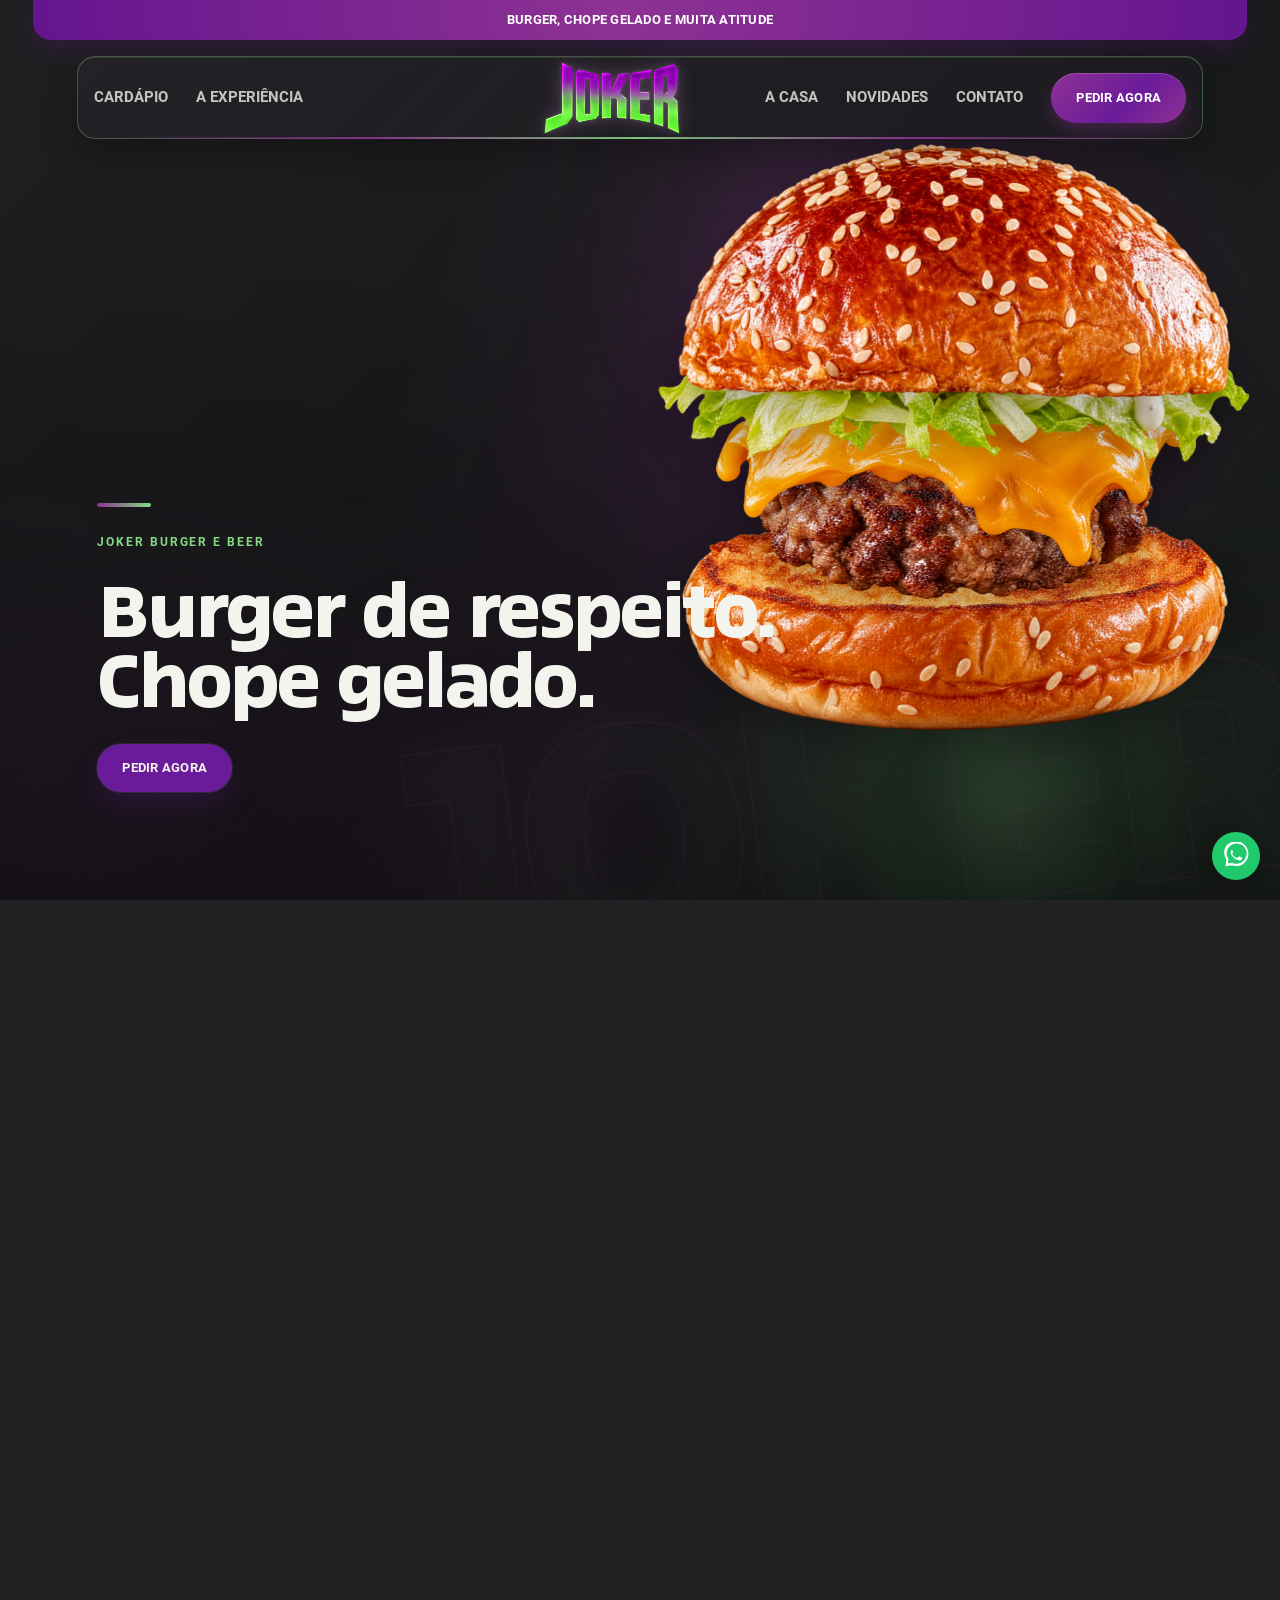
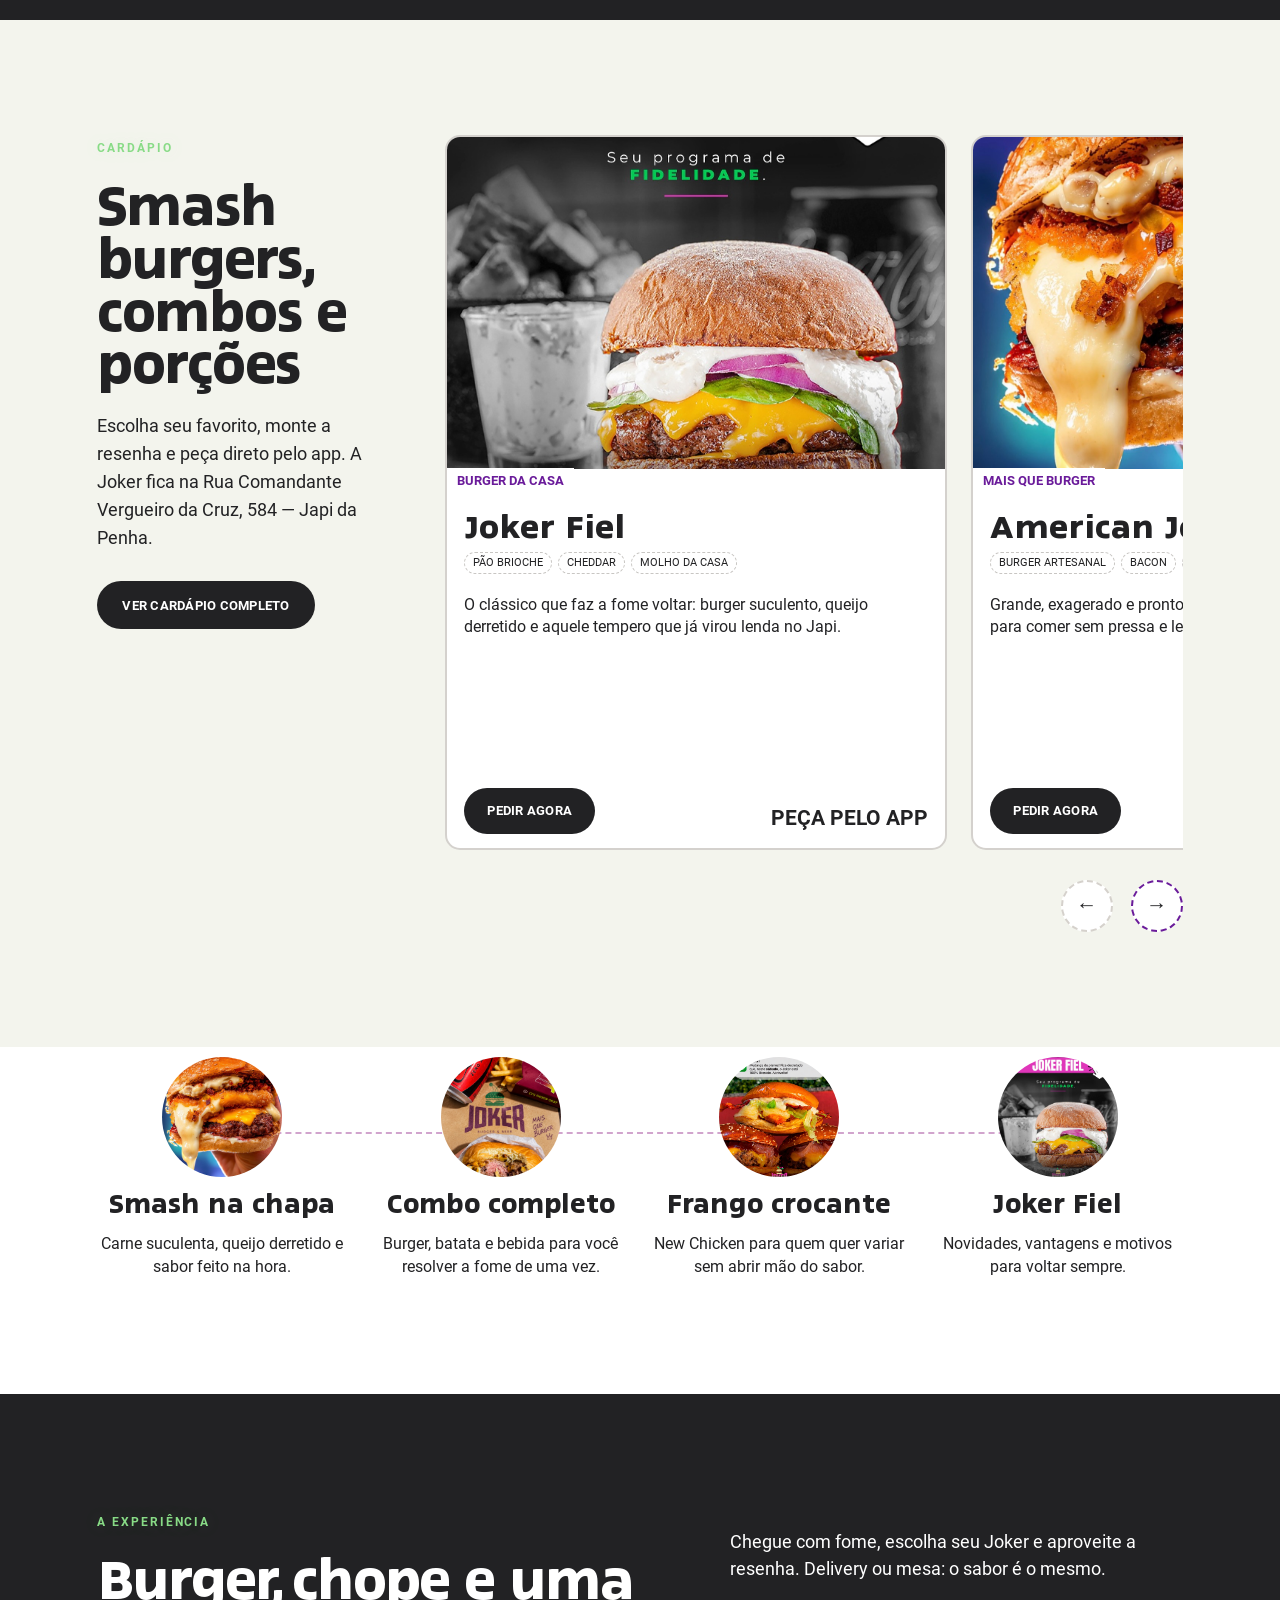
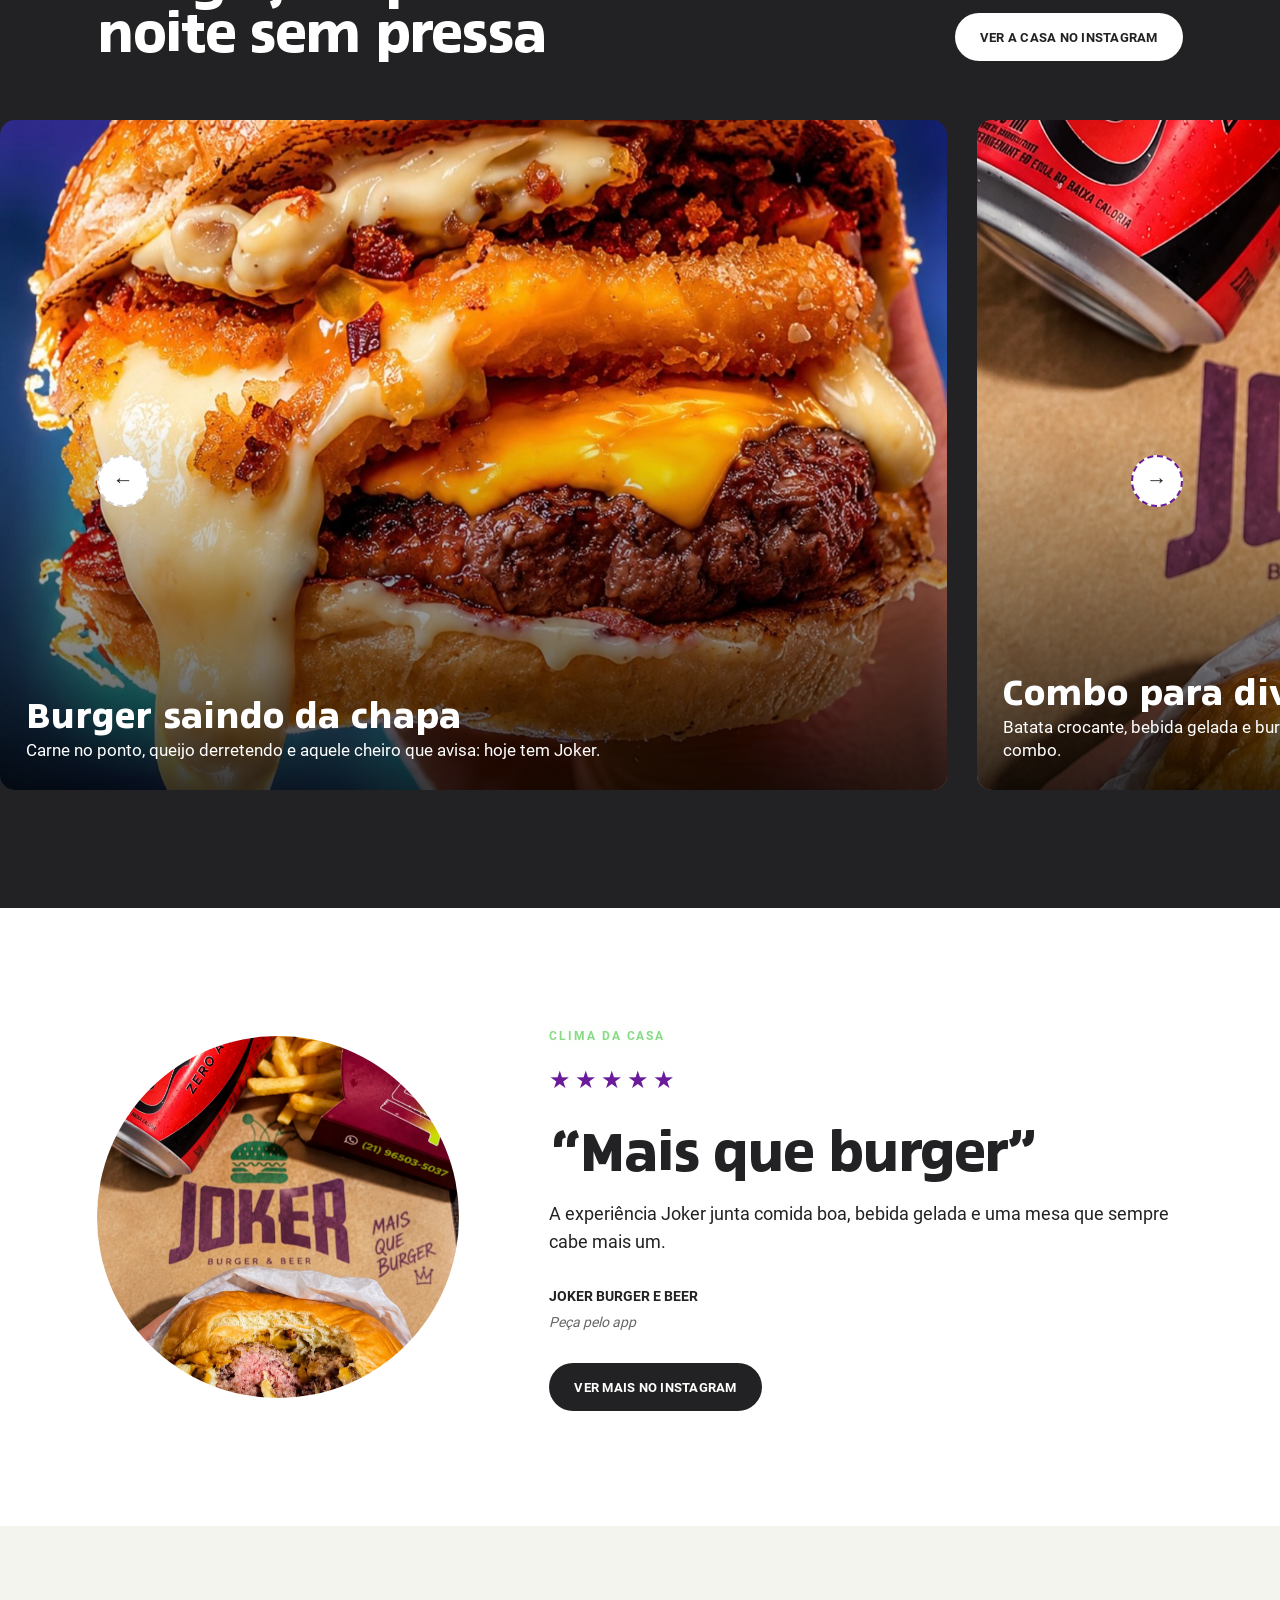
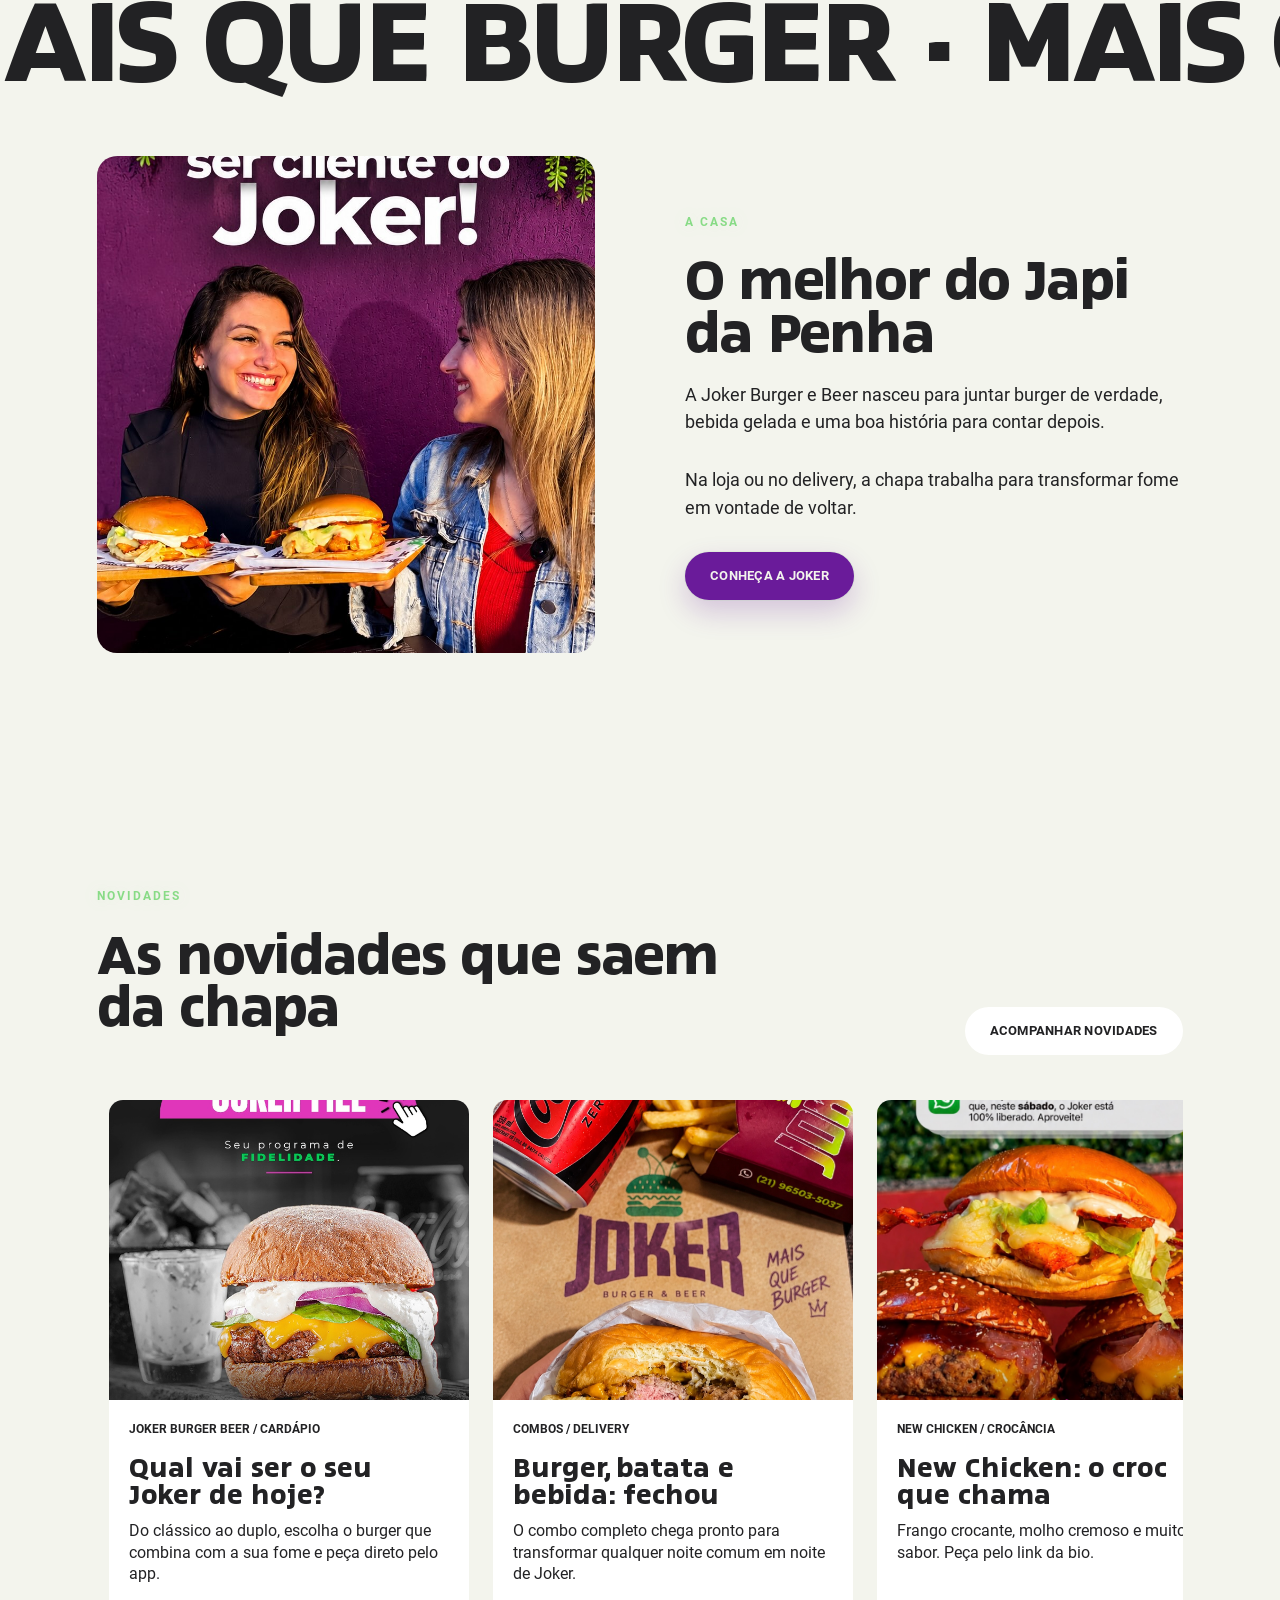
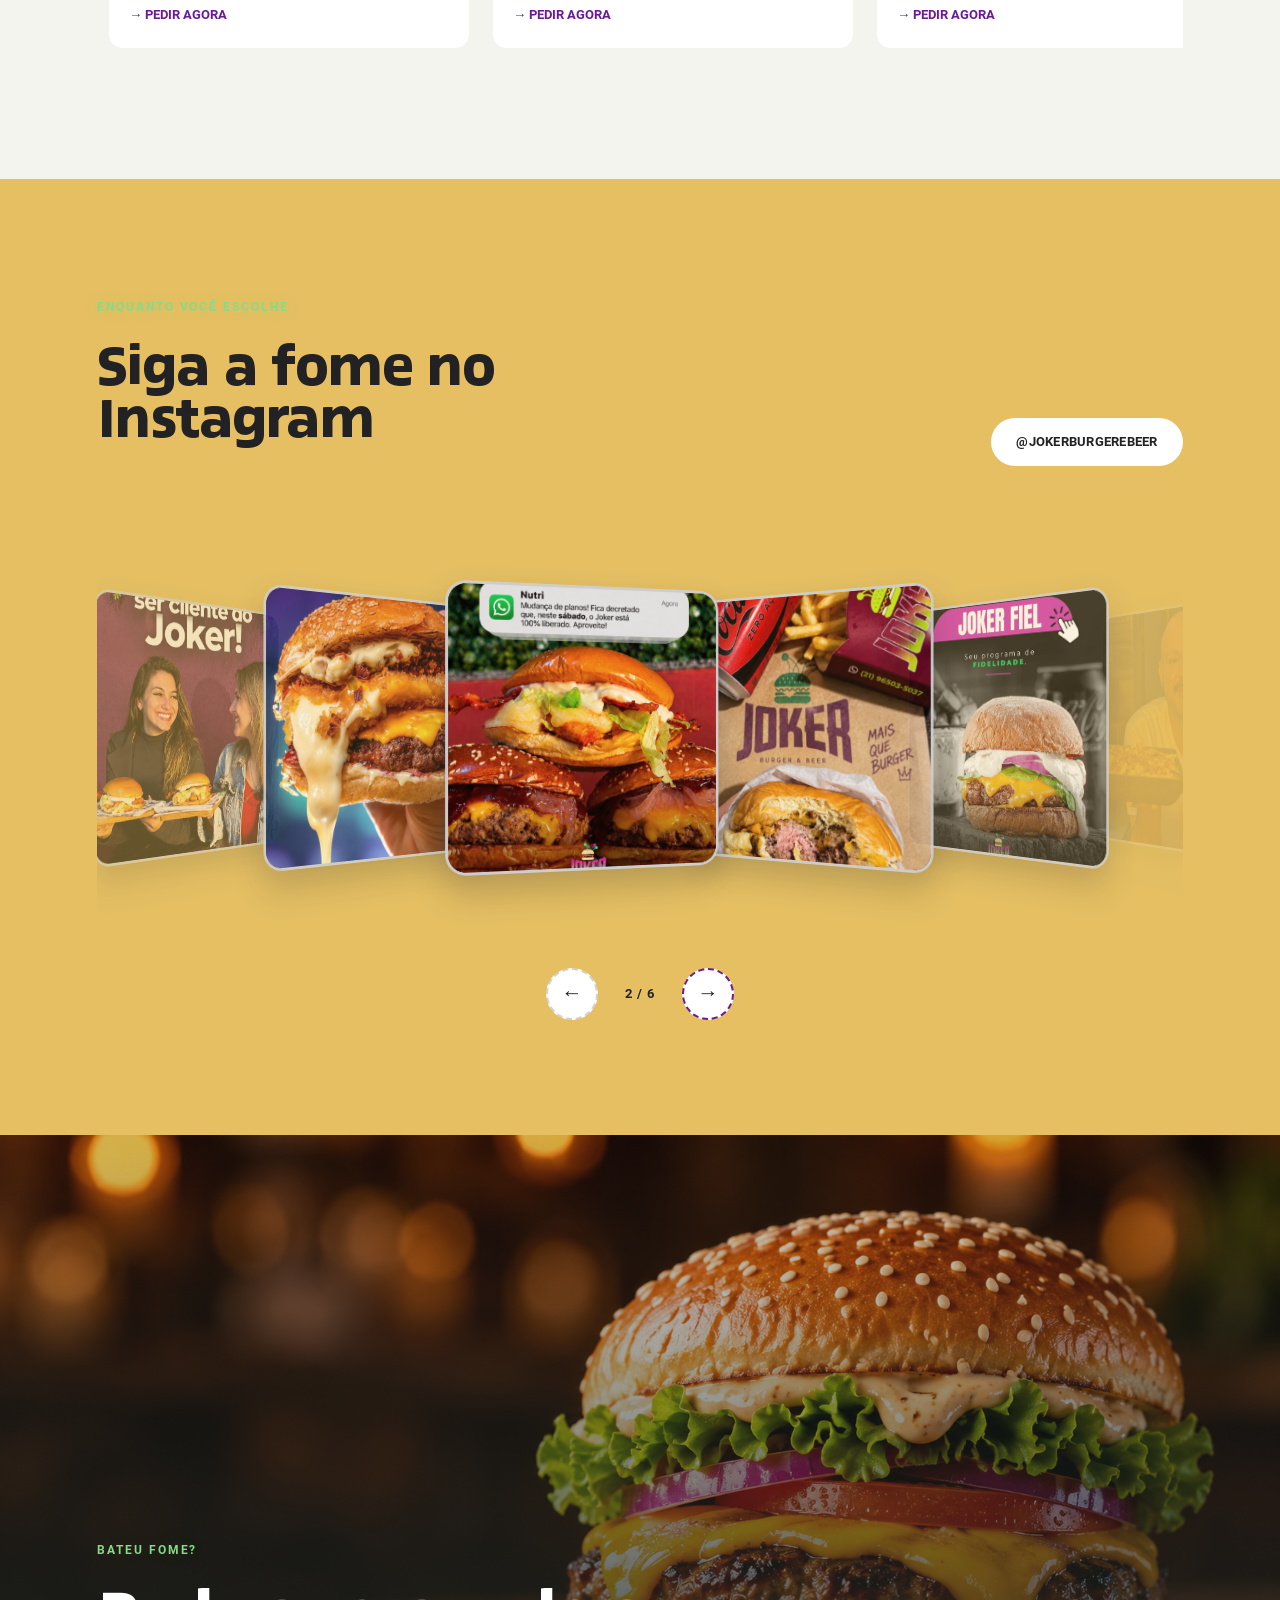
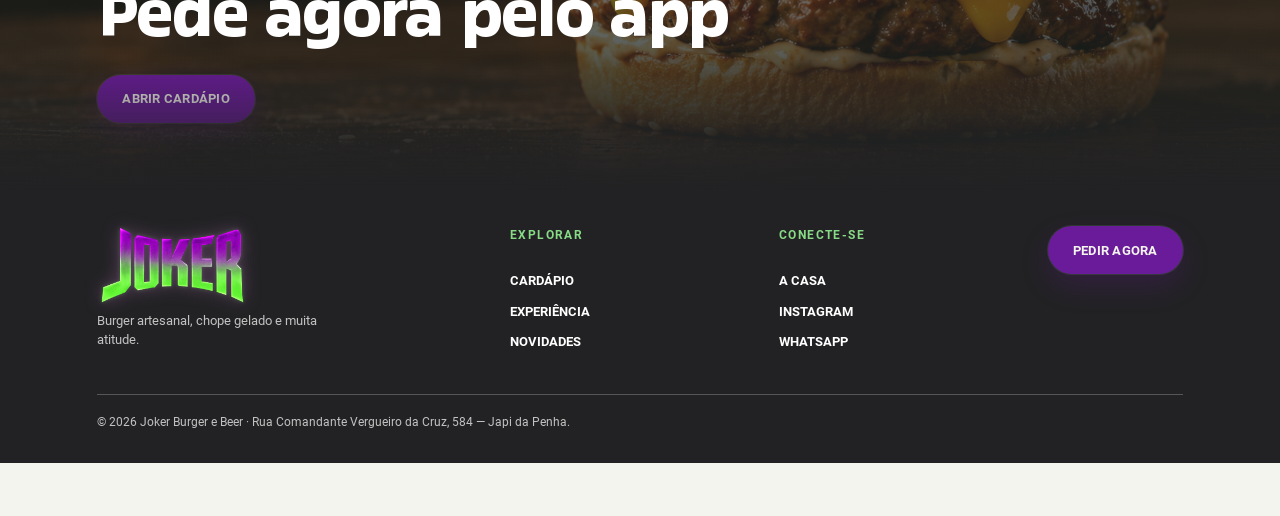
==== index.html @ b71a70e5 "create secure Joker Burger system" ====
<!doctype html>
<html lang="pt-BR">
  <head>
    <meta charset="UTF-8" />
    <meta name="viewport" content="width=device-width, initial-scale=1" />
    <meta name="description" content="Joker Burger e Beer — burgers, combos e chope no Japi da Penha." />
    <title>Joker Burger e Beer — Smash burgers, chope gelado e muita atitude</title>
    <link rel="icon" href="public/assets/f3f1f7150743c9c9.png" />
    <link rel="stylesheet" href="styles.css?hero=layers-v35" />
  </head>
  <body>
    <header class="site-header" id="site-header">
      <div class="promo">BURGER, CHOPE GELADO E MUITA ATITUDE</div>
      <nav class="nav-shell" aria-label="Primary navigation">
        <div class="nav-group nav-left">
          <a href="cardapio.html">Cardápio</a>
          <a href="#experiences">A experiência</a>
        </div>
        <a class="brand" href="#top" aria-label="Joker Burger e Beer início">
          <span class="brand-wordmark"><img src="public/assets/joker/joker-logo-crop.png" alt="Joker Burger e Beer" /></span>
        </a>
        <div class="nav-group nav-right">
          <a href="#about">A casa</a>
          <a href="#journal">Novidades</a>
          <a href="#contact">Contato</a>
          <a class="nav-book" href="checkout.html">Pedir agora</a>
        </div>
        <button class="menu-toggle" type="button" aria-expanded="false" aria-controls="mobile-menu" aria-label="Open menu">
          <span></span><span></span>
        </button>
      </nav>
      <div class="mobile-menu" id="mobile-menu" hidden>
        <a href="cardapio.html">Cardápio</a>
        <a href="#experiences">A experiência</a>
        <a href="#about">A casa</a>
        <a href="#journal">Novidades</a>
        <a href="#contact">Contato</a>
        <a class="nav-book" href="checkout.html">Pedir agora</a>
      </div>
    </header>

    <main id="top">
      <section class="hero" aria-labelledby="hero-title">
        <div class="hero-stage">
          <div class="hero-shade"></div>
          <span class="hero-orb hero-orb-purple" aria-hidden="true"></span>
          <span class="hero-orb hero-orb-green" aria-hidden="true"></span>
          <div class="hero-burger" aria-hidden="true">
            <div class="hero-burger-visual">
              <img class="hero-burger-piece hero-burger-top" src="public/assets/joker/layers/burger-top-bun.png" alt="" fetchpriority="high" />
              <img class="hero-burger-piece hero-burger-salad" src="public/assets/joker/layers/burger-salad.png" alt="" fetchpriority="high" />
              <img class="hero-burger-piece hero-burger-cheese" src="public/assets/joker/layers/burger-cheese.png" alt="" fetchpriority="high" />
              <img class="hero-burger-piece hero-burger-patty" src="public/assets/joker/layers/burger-patty.png" alt="" fetchpriority="high" />
              <img class="hero-burger-piece hero-burger-bottom" src="public/assets/joker/layers/burger-bottom-bun.png" alt="" fetchpriority="high" />
            </div>
          </div>
          <div class="container hero-content">
            <strong class="eyebrow">Joker Burger e Beer</strong>
            <h1 id="hero-title">Burger de respeito.<br />Chope gelado.</h1>
            <a class="button button-orange" href="cardapio.html#cardapio">Pedir agora</a>
          </div>
        </div>
      </section>

      <section class="section vehicles" id="vehicles" aria-labelledby="vehicles-title">
        <div class="container split-heading">
          <div>
            <strong class="eyebrow">Cardápio</strong>
            <h2 id="vehicles-title">Smash burgers, combos e porções</h2>
            <p>Escolha seu favorito, monte a resenha e peça direto pelo app. A Joker fica na Rua Comandante Vergueiro da Cruz, 584 — Japi da Penha.</p>
            <a class="button button-dark" href="cardapio.html">Ver cardápio completo</a>
          </div>
          <div class="rail-wrap">
            <div class="rail vehicle-rail" data-rail="vehicles" tabindex="0" aria-label="Vehicle cards"></div>
            <div class="rail-controls">
              <button class="circle-button" data-prev="vehicles" type="button" aria-label="Previous vehicle">←</button>
              <button class="circle-button circle-orange" data-next="vehicles" type="button" aria-label="Next vehicle">→</button>
            </div>
          </div>
        </div>
      </section>

      <section class="benefits" aria-label="Rental benefits">
        <div class="container benefit-grid">
          <article class="benefit">
            <img src="public/assets/joker/joker-close.jpg" alt="Burger com queijo" />
            <h3>Smash na chapa</h3>
            <p>Carne suculenta, queijo derretido e sabor feito na hora.</p>
          </article>
          <article class="benefit">
            <img src="public/assets/joker/joker-combo.jpg" alt="Combo com batata e bebida" />
            <h3>Combo completo</h3>
            <p>Burger, batata e bebida para você resolver a fome de uma vez.</p>
          </article>
          <article class="benefit">
            <img src="public/assets/joker/joker-chicken.jpg" alt="Burger de frango crocante" />
            <h3>Frango crocante</h3>
            <p>New Chicken para quem quer variar sem abrir mão do sabor.</p>
          </article>
          <article class="benefit">
            <img src="public/assets/joker/joker-fiel.jpg" alt="Burger Joker Fiel" />
            <h3>Joker Fiel</h3>
            <p>Novidades, vantagens e motivos para voltar sempre.</p>
          </article>
        </div>
      </section>

      <section class="section experiences" id="experiences" aria-labelledby="experiences-title">
        <div class="container experience-head">
          <div>
            <strong class="eyebrow">A experiência</strong>
            <h2 id="experiences-title">Burger, chope e uma noite sem pressa</h2>
          </div>
          <div class="experience-copy">
            <p>Chegue com fome, escolha seu Joker e aproveite a resenha. Delivery ou mesa: o sabor é o mesmo.</p>
            <a class="button button-light" href="https://www.instagram.com/jokerburgerebeer/" target="_blank" rel="noreferrer">Ver a casa no Instagram</a>
          </div>
        </div>
        <div class="experience-rail-wrap">
          <div class="rail experience-rail" data-rail="experiences" tabindex="0" aria-label="Experience cards"></div>
          <button class="circle-button experience-prev" data-prev="experiences" type="button" aria-label="Previous experience">←</button>
          <button class="circle-button circle-orange experience-next" data-next="experiences" type="button" aria-label="Next experience">→</button>
        </div>
      </section>

      <section class="section testimonials" aria-labelledby="reviews-title">
        <div class="container testimonial-layout">
          <div class="testimonial-image-wrap"><img class="review-fold-target" id="review-image" src="public/assets/joker/joker-date.jpg" alt="Burger e batata na mesa da Joker" /></div>
          <div class="testimonial-content">
            <strong class="eyebrow">Clima da casa</strong>
            <div class="stars" aria-label="5 out of 5 stars">★★★★★</div>
            <h2 class="review-fold-title" id="reviews-title" aria-label="Burger caprichado e resenha garantida">“Burger caprichado e resenha garantida”</h2>
            <p class="review-fold-target" id="review-copy">Uma casa para chegar com fome, escolher sem pressa e sair já pensando no próximo pedido.</p>
            <p class="review-author review-fold-target" id="review-author">Joker Burger e Beer <span>Rua Comandante Vergueiro da Cruz, 584</span></p>
            <a class="button button-dark" href="https://www.instagram.com/jokerburgerebeer/" target="_blank" rel="noreferrer">Ver mais no Instagram</a>
          </div>
        </div>
      </section>

      <section class="section about" id="about" aria-labelledby="about-title">
        <div class="about-marquee" aria-hidden="true">Mais que burger · Mais que burger · Mais que burger ·</div>
        <div class="container about-grid">
          <div class="about-photo"><img src="public/assets/joker/joker-galera.jpg" alt="Galera com burgers na Joker" /></div>
          <div class="about-copy">
            <strong class="eyebrow">A casa</strong>
            <h2 id="about-title">O melhor do Japi da Penha</h2>
            <p>A Joker Burger e Beer nasceu para juntar burger de verdade, bebida gelada e uma boa história para contar depois.</p>
            <p>Na loja ou no delivery, a chapa trabalha para transformar fome em vontade de voltar.</p>
            <a class="button button-orange" href="https://www.instagram.com/jokerburgerebeer/" target="_blank" rel="noreferrer">Conheça a Joker</a>
          </div>
        </div>
      </section>

      <section class="section journal" id="journal" aria-labelledby="journal-title">
        <div class="container journal-head">
          <div><strong class="eyebrow">Novidades</strong><h2 id="journal-title">As novidades que saem da chapa</h2></div>
          <a class="button button-light" href="https://www.instagram.com/jokerburgerebeer/" target="_blank" rel="noreferrer">Acompanhar novidades</a>
        </div>
        <div class="container rail journal-rail" data-rail="journal" tabindex="0" aria-label="Journal cards"></div>
      </section>

      <section class="section instagram" aria-labelledby="instagram-title">
        <div class="container instagram-head">
          <div><strong class="eyebrow">Enquanto você escolhe</strong><h2 id="instagram-title">Siga a fome no Instagram</h2></div>
          <a class="button button-light" href="https://www.instagram.com/jokerburgerebeer/" target="_blank" rel="noreferrer">@jokerburgerebeer</a>
        </div>
        <div class="container instagram-coverflow" data-instagram-coverflow>
          <div class="coverflow-frame" data-coverflow-frame tabindex="0" role="region" aria-roledescription="carousel" aria-label="Fotos da Joker no Instagram">
            <div class="coverflow-track">
              <a class="coverflow-card" data-coverflow-card href="https://www.instagram.com/jokerburgerebeer/" target="_blank" rel="noreferrer" aria-label="Foto 1 de 6: Burger Joker com queijo"><img src="public/assets/joker/joker-close.jpg" alt="Burger Joker com queijo" draggable="false" /></a>
              <a class="coverflow-card" data-coverflow-card href="https://www.instagram.com/jokerburgerebeer/" target="_blank" rel="noreferrer" aria-label="Foto 2 de 6: New Chicken Joker"><img src="public/assets/joker/joker-chicken.jpg" alt="New Chicken Joker" draggable="false" /></a>
              <a class="coverflow-card" data-coverflow-card href="https://www.instagram.com/jokerburgerebeer/" target="_blank" rel="noreferrer" aria-label="Foto 3 de 6: Combo Joker com batata e bebida"><img src="public/assets/joker/joker-combo.jpg" alt="Combo Joker com batata e bebida" draggable="false" /></a>
              <a class="coverflow-card" data-coverflow-card href="https://www.instagram.com/jokerburgerebeer/" target="_blank" rel="noreferrer" aria-label="Foto 4 de 6: Joker Fiel"><img src="public/assets/joker/joker-fiel.jpg" alt="Joker Fiel" draggable="false" /></a>
              <a class="coverflow-card" data-coverflow-card href="https://www.instagram.com/jokerburgerebeer/" target="_blank" rel="noreferrer" aria-label="Foto 5 de 6: Burger e batata na mesa"><img src="public/assets/joker/joker-date.jpg" alt="Burger e batata na mesa" draggable="false" /></a>
              <a class="coverflow-card" data-coverflow-card href="https://www.instagram.com/jokerburgerebeer/" target="_blank" rel="noreferrer" aria-label="Foto 6 de 6: Galera na Joker"><img src="public/assets/joker/joker-galera.jpg" alt="Galera na Joker" draggable="false" /></a>
            </div>
          </div>
          <div class="coverflow-controls" aria-label="Controles das fotos do Instagram">
            <button class="circle-button" data-coverflow-prev type="button" aria-label="Foto anterior">←</button>
            <span class="coverflow-status" data-coverflow-status aria-live="polite">1 / 6</span>
            <button class="circle-button circle-orange" data-coverflow-next type="button" aria-label="Próxima foto">→</button>
          </div>
        </div>
      </section>
    </main>

    <footer class="site-footer" id="contact">
      <div class="footer-hero">
        <div class="container footer-hero-content">
          <strong class="eyebrow">Bateu fome?</strong>
          <h2>Pede agora pelo app</h2>
          <a class="button button-orange" href="cardapio.html">Abrir cardápio</a>
        </div>
      </div>
      <div class="footer-bottom">
        <div class="container footer-links">
          <div class="footer-identity" data-footer-reveal>
            <a class="footer-brand" href="#top"><span class="brand-wordmark"><img src="public/assets/joker/joker-logo-crop.png" alt="Joker Burger e Beer" /></span></a>
            <p>Burger artesanal, chope gelado e muita atitude.</p>
          </div>
          <div class="footer-column" data-footer-reveal><h3>Explorar</h3><a href="cardapio.html">Cardápio</a><a href="#experiences">Experiência</a><a href="#journal">Novidades</a></div>
          <div class="footer-column" data-footer-reveal><h3>Conecte-se</h3><a href="#about">A casa</a><a href="https://www.instagram.com/jokerburgerebeer/" target="_blank" rel="noreferrer">Instagram</a><a href="https://api.whatsapp.com/send?phone=555521965035071" target="_blank" rel="noreferrer">WhatsApp</a></div>
          <a class="button button-orange footer-action" data-footer-reveal href="checkout.html">Pedir agora</a>
        </div>
        <div class="container copyright" data-footer-reveal>© 2026 Joker Burger e Beer · Rua Comandante Vergueiro da Cruz, 584 — Japi da Penha.</div>
      </div>
    </footer>

    <a class="whatsapp" href="https://api.whatsapp.com/send?phone=555521965035071" target="_blank" rel="noreferrer" aria-label="Falar com a Joker no WhatsApp">
      <svg viewBox="0 0 24 24" aria-hidden="true"><path fill="currentColor" d="M3.5 3.5A10.5 10.5 0 0 1 20.3 16.8a10.4 10.4 0 0 1-11.5 3.1L3 20.7l.8-5.7A10.5 10.5 0 0 1 3.5 3.5Zm2.1 1.2a8.8 8.8 0 0 0-.2 9.6l.2.3-.5 3.6 3.7-.5.3.2a8.8 8.8 0 0 0 9.5-1.8 8.8 8.8 0 0 0 0-12.5 8.8 8.8 0 0 0-13 1.1Zm2.5 1.6c.2 0 .4 0 .6.4l.8 1.8c.1.3.1.5-.1.7l-.6.7c-.2.2-.1.4 0 .6.3.6 1 1.6 2 2.2 1.1.6 1.7.8 2 .9.3.1.4.1.6-.1l.8-.9c.2-.2.4-.2.7-.1l1.8.8c.3.1.5.3.5.5 0 .3-.1 1.1-.4 1.4-.3.4-1 .6-1.5.6-.4 0-1 0-1.8-.3-.7-.2-1.7-.6-2.9-1.5-1-.8-1.8-1.8-2.4-2.7-.6-.9-.8-1.7-.8-2.3 0-.6.2-1.3.6-1.7.2-.3.5-.4.7-.4Z"/></svg>
    </a>
    <script src="app.js?hero=layers-v7"></script>
  </body>
</html>
---- styles.css ----
@font-face{font-family:Roboto;src:url('public/assets/fe6aebb1cc356107.woff2') format('woff2');font-weight:400;font-style:normal;font-display:swap}
@font-face{font-family:Roboto;src:url('public/assets/885893ed54addaa7.woff2') format('woff2');font-weight:700;font-style:normal;font-display:swap}
@font-face{font-family:Stdsaic;src:url('public/assets/043c936c50aa1c6a.woff2') format('woff2');font-weight:800;font-style:normal;font-display:swap}
:root{--ink:#222224;--orange:#6A1B9A;--green:#222224;--cream:#F3F4ED;--gold:#E5BF62;--blue:#222224;--white:#F3F4ED;--line:#d9d9d2;--joker-purple:#8E3294;--joker-neon:#88DB86;--burger-green:#00C853;--offwhite:#F3F4ED;--max:1760px}
*{box-sizing:border-box}
html{scroll-behavior:smooth}
body{margin:0;background:var(--white);color:var(--ink);font-family:Roboto,Arial,sans-serif;font-size:16px;line-height:1.5;overflow-x:hidden}
body.menu-open{overflow:hidden}
a{color:inherit;text-decoration:none}
button,input{font:inherit}
button,a{cursor:pointer}
button:focus-visible,a:focus-visible,input:focus-visible{outline:3px solid var(--orange);outline-offset:4px}
img{display:block;max-width:100%}
.container{width:min(var(--max),calc(100% - 15.2vw));margin:0 auto}
.site-header{position:fixed;z-index:20;inset:0 0 auto;height:142px;pointer-events:none;transition:height .3s ease}
.site-header>*{pointer-events:auto}
.promo{width:calc(100% - 5.2vw);height:40px;margin:0 auto;background:var(--orange);border-radius:0 0 18px 18px;color:#fff;display:grid;place-items:center;font-size:13px;font-weight:700;letter-spacing:.02em}
.nav-shell{width:min(var(--max),calc(100% - 12vw));height:83px;margin:16px auto 0;border-radius:18px;background:rgba(255,255,255,.93);display:grid;grid-template-columns:1fr 140px 1fr;align-items:center;padding:0 16px;box-shadow:0 5px 28px rgba(0,0,0,.08);transition:all .3s ease}
.scrolled .promo{display:none}
.scrolled .nav-shell{width:100%;margin:0;border-radius:0;height:83px;background:rgba(255,255,255,.96)}
.nav-group{display:flex;align-items:center;gap:28px;font-size:15px;font-weight:700;text-transform:uppercase}
.nav-left{grid-column:1;justify-content:flex-start}.nav-right{grid-column:3;justify-content:flex-end}
.nav-group a{transition:color .2s ease,opacity .2s ease}
.nav-group a:hover{color:var(--orange)}
.nav-shell{position:relative}.brand{position:absolute;top:50%;left:50%;width:184px;text-align:center;transform:translate(-50%,-50%)}.brand-wordmark{position:relative;display:block;width:174px;height:78px;margin:0 auto;overflow:hidden;background:transparent}.brand-wordmark::before{display:none}.brand-wordmark img{position:relative;z-index:1;display:block;width:100%;height:100%;max-width:none;object-fit:cover;object-position:center 50%;transform:scale(1.72);filter:contrast(1.22) saturate(1.3) brightness(1.1)}
.nav-book,.button{display:inline-flex;align-items:center;justify-content:center;min-height:48px;padding:0 25px;border-radius:999px;text-transform:uppercase;font-size:13px;font-weight:700;letter-spacing:.02em;transition:transform .2s ease,background-color .2s ease,color .2s ease,box-shadow .2s ease}
.nav-book{background:var(--ink);color:#fff;padding:0 25px;min-height:50px}.nav-book:hover{background:var(--orange);color:#fff;transform:translateY(-2px)}
.menu-toggle,.mobile-menu{display:none}
.hero{position:relative;min-height:180vh;height:auto;overflow:visible;background:var(--ink);color:var(--offwhite)}.hero-stage{position:sticky;top:0;height:100svh;min-height:760px;display:flex;align-items:flex-end;overflow:hidden;background:radial-gradient(ellipse at 78% 42%,rgba(142,50,148,.28),transparent 32%),radial-gradient(ellipse at 84% 74%,rgba(136,219,134,.18),transparent 28%),linear-gradient(135deg,#222224 0%,#1b1b1d 58%,#222224 100%)}.hero-stage::after{content:"JOKER";position:absolute;z-index:0;right:-2vw;bottom:3vh;color:transparent;font-family:Stdsaic,Roboto,sans-serif;font-size:clamp(12rem,23vw,28rem);font-weight:800;line-height:.75;letter-spacing:-.08em;-webkit-text-stroke:1px rgba(142,50,148,.12);transform:rotate(-7deg);pointer-events:none}.hero-shade{position:absolute;inset:0;z-index:1;background:radial-gradient(ellipse at 72% 52%,rgba(142,50,148,.18),transparent 34%),linear-gradient(90deg,rgba(0,0,0,.08) 0%,rgba(0,0,0,.02) 100%),linear-gradient(0deg,rgba(0,0,0,.3),transparent 68%)}
.hero-burger{position:absolute;z-index:2;top:calc(50% + 34px);right:-2vw;width:min(45vw,580px);height:min(78vh,760px);transform:translateY(-50%);pointer-events:none}.hero-burger-visual{position:relative;width:100%;height:100%}.hero-burger-assembled{display:none}.hero-burger-piece{position:absolute;left:50%;display:block;height:auto;object-fit:contain;will-change:transform,opacity;opacity:0;filter:drop-shadow(0 18px 18px rgba(0,0,0,.24))}.hero-burger-top{top:0;width:100%;z-index:5}.hero-burger-salad{top:12%;width:100%;z-index:4}.hero-burger-cheese{top:21%;width:84%;z-index:3}.hero-burger-patty{top:28%;width:68%;z-index:2}.hero-burger-bottom{top:36%;width:100%;z-index:1}.hero-scroll-note{position:absolute;right:15%;bottom:3%;font-size:11px;letter-spacing:.1em;text-transform:uppercase;color:rgba(255,255,255,.76)}
.hero-content{position:relative;z-index:3;width:min(var(--max),calc(100% - 15.2vw));padding-bottom:9.5vh}.hero-logo{display:block;width:220px;height:86px;margin:0 0 24px;overflow:hidden;background:transparent}.hero-logo img{display:block;width:100%;height:100%;max-width:none;object-fit:cover;object-position:center;transform:scale(1.72);mix-blend-mode:screen;filter:contrast(1.24) saturate(1.35) brightness(1.12)}.eyebrow{display:block;font-size:14px;line-height:1.1;letter-spacing:.03em;text-transform:uppercase;font-weight:700;margin-bottom:18px}
h1,h2,h3,p{margin-top:0}.hero h1{font-family:Stdsaic,Roboto,sans-serif;font-size:clamp(3.3rem,6.25vw,7.1rem);line-height:.98;letter-spacing:-.045em;max-width:760px;margin:0 0 48px;font-weight:800}
.button-orange{background:var(--orange);color:var(--offwhite)}.button-orange:hover{background:var(--joker-purple);transform:translateY(-2px);box-shadow:0 8px 18px rgba(142,50,148,.28)}
.button-dark{background:var(--ink);color:#fff}.button-dark:hover{background:var(--orange);transform:translateY(-2px)}
.button-light{background:#fff;color:var(--ink)}.button-light:hover{background:var(--orange);color:#fff;transform:translateY(-2px)}
.section{position:relative;padding:115px 0}
.split-heading{display:grid;grid-template-columns:minmax(280px,.78fr) minmax(0,2.3fr);gap:56px;align-items:start}
.section h2{font-family:Stdsaic,Roboto,sans-serif;font-size:clamp(2.7rem,4.2vw,5rem);line-height:.98;letter-spacing:-.04em;margin:0 0 27px}
.section p{font-size:18px;line-height:1.55;max-width:560px;margin-bottom:30px}
.rail-wrap{min-width:0}.rail{display:flex;gap:0;overflow-x:auto;scroll-snap-type:x mandatory;scrollbar-width:none;padding:0 0 16px;overscroll-behavior-inline:contain}.rail::-webkit-scrollbar{display:none}
.vehicle-card{flex:0 0 min(526px,74vw);scroll-snap-align:start;padding:0 12px;display:flex}.vehicle-card-inner{width:100%;border:2px solid #d4d1cd;border-radius:15px;overflow:hidden;display:flex;flex-direction:column;background:#fff;min-height:715px}
.vehicle-card img{width:100%;aspect-ratio:1.5;object-fit:cover}.card-body{padding:0 17px 14px;display:flex;flex:1;flex-direction:column}.card-label{margin:-1px 0 0 -17px;align-self:flex-start;background:#fff;color:var(--orange);padding:3px 10px;font-size:13px;font-weight:700;text-transform:uppercase}.card-body h3{font-family:Stdsaic,Roboto,sans-serif;font-size:32px;line-height:1;margin:14px 0 12px}.tags{display:flex;gap:6px;flex-wrap:wrap;margin-bottom:20px}.tags span{font-size:11px;text-transform:uppercase;border:1px dashed #c8c6c3;border-radius:999px;padding:2px 8px;white-space:nowrap}.card-body p{font-size:16px;line-height:1.35;margin-bottom:24px}.card-bottom{margin-top:auto;display:flex;align-items:flex-end;justify-content:space-between;gap:14px}.price{text-align:right;text-transform:uppercase;font-size:13px;color:#666}.price strong{display:block;font-size:21px;color:var(--ink);font-weight:700}.card-bottom .button{min-height:46px;padding:0 23px}
.rail-controls{display:flex;justify-content:flex-end;gap:18px;padding-top:14px}.circle-button{width:52px;height:52px;border:2px dashed #d5d1cc;background:#fff;color:var(--ink);border-radius:50%;font-size:21px;display:grid;place-items:center;transition:all .2s ease}.circle-button:hover{border-color:var(--orange);color:var(--orange);transform:translateY(-2px)}.circle-orange{border-color:var(--orange)}
.benefits{padding:10px 0 115px;background:#fff}.benefit-grid{position:relative;display:grid;grid-template-columns:repeat(4,1fr);gap:28px}.benefit-grid::before{content:"";position:absolute;left:9%;right:9%;top:75px;border-top:2px dashed rgba(154,55,145,.45);z-index:0}.benefit{position:relative;z-index:1;text-align:center}.benefit img{width:120px;height:120px;object-fit:cover;border-radius:50%;margin:0 auto 10px}.benefit h3{font-family:Stdsaic,Roboto,sans-serif;font-size:26px;line-height:1.05;margin:0 0 18px}.benefit p{font-size:16px;line-height:1.45;max-width:290px;margin:0 auto}
.experiences{background:var(--green);color:#fff;padding-bottom:118px}.experience-head{display:grid;grid-template-columns:1.1fr .9fr;gap:80px;align-items:end;margin-bottom:40px}.experiences h2{max-width:780px}.experience-copy{align-self:center}.experience-copy p{max-width:540px;margin-left:auto}.experience-copy .button{float:right}.experience-rail-wrap{position:relative;overflow:hidden}.experience-rail{padding:0 7.6vw}.experience-card{position:relative;flex:0 0 min(1080px,74vw);height:670px;scroll-snap-align:start;margin-right:30px;overflow:hidden;border-radius:15px}.experience-card img{width:100%;height:100%;object-fit:cover}.experience-card::after{content:"";position:absolute;inset:0;background:linear-gradient(0deg,rgba(0,0,0,.78),transparent 55%)}.experience-card-copy{position:absolute;z-index:1;left:26px;right:26px;bottom:28px}.experience-card h3{font-family:Stdsaic,Roboto,sans-serif;font-size:35px;line-height:1;margin:0 0 10px}.experience-card p{max-width:620px;margin:0;font-size:17px;line-height:1.35}.experience-prev,.experience-next{position:absolute;top:50%;z-index:2}.experience-prev{left:7.6vw}.experience-next{right:7.6vw}
.testimonials{background:#fff}.testimonial-layout{display:grid;grid-template-columns:minmax(300px,.8fr) minmax(0,1.4fr);gap:90px;align-items:center}.testimonial-image-wrap{border-radius:50%;overflow:hidden;aspect-ratio:1}.testimonial-image-wrap img{width:100%;height:100%;object-fit:cover}.stars{color:var(--orange);font-size:24px;letter-spacing:4px;margin-bottom:22px}.testimonial-content h2{max-width:760px}.testimonial-content p{max-width:680px}.review-author{text-transform:uppercase;font-size:14px!important;font-weight:700}.review-author span{display:block;text-transform:none;font-style:italic;font-weight:400;color:#666;margin-top:4px}.review-controls{display:flex;gap:14px;margin:10px 0 26px}
.about{padding-top:0;overflow:hidden}.about-marquee{white-space:nowrap;font-family:Stdsaic,Roboto,sans-serif;font-size:clamp(4rem,9vw,11rem);line-height:.82;letter-spacing:-.06em;text-transform:uppercase;color:var(--ink);transform:translateX(-7%);padding:55px 0 80px}.about-grid{display:grid;grid-template-columns:1fr 1fr;gap:90px;align-items:center}.about-photo{border-radius:20px;overflow:hidden}.about-photo img{width:100%;aspect-ratio:1;object-fit:cover}.about-copy h2{max-width:560px}.about-copy p{max-width:650px}
.journal{background:var(--cream);color:var(--green)}.journal-head,.instagram-head{display:flex;align-items:end;justify-content:space-between;gap:30px;margin-bottom:45px}.journal h2,.instagram h2{max-width:650px}.journal-rail{width:min(var(--max),calc(100% - 15.2vw));margin:0 auto}.journal-card{flex:0 0 min(430px,30vw);scroll-snap-align:start;padding:0 12px}.journal-card-inner{background:#fff;border-radius:14px;overflow:hidden;height:100%;display:flex;flex-direction:column}.journal-card img{width:100%;aspect-ratio:1.2;object-fit:cover}.journal-card-body{padding:20px 20px 24px;display:flex;flex-direction:column;flex:1}.journal-date{font-size:12px;text-transform:uppercase;font-weight:700;margin-bottom:14px}.journal-card h3{font-family:Stdsaic,Roboto,sans-serif;font-size:26px;line-height:1.02;margin-bottom:15px}.journal-card p{font-size:16px;line-height:1.35;margin-bottom:20px}.journal-card a{margin-top:auto;font-weight:700;text-transform:uppercase;font-size:13px;color:var(--orange)}
.instagram{background:var(--gold);color:var(--green)}.instagram-grid{display:grid;grid-template-columns:repeat(6,1fr);gap:15px}.instagram-grid a{overflow:hidden;border-radius:13px;aspect-ratio:1}.instagram-grid img{width:100%;height:100%;object-fit:cover;transition:transform .4s ease}.instagram-grid a:hover img{transform:scale(1.05)}
.site-footer{background:var(--blue);color:#fff}.footer-hero{min-height:670px;display:flex;align-items:flex-end;background:linear-gradient(0deg,rgba(32,38,34,.9),rgba(32,38,34,.18)),url('public/assets/joker/footer-burger-hero.png') center/cover}.footer-hero-content{padding-bottom:82px}.footer-hero h2{font-family:Stdsaic,Roboto,sans-serif;font-size:clamp(3rem,5vw,6rem);line-height:.95;letter-spacing:-.045em;max-width:800px;margin-bottom:38px}.footer-main{display:grid;grid-template-columns:1fr 1fr;gap:80px;color:var(--green);padding-top:90px;padding-bottom:90px}.footer-main h3{font-family:Stdsaic,Roboto,sans-serif;font-size:34px;line-height:1;margin:0;max-width:520px}.newsletter label{display:block;font-size:13px;font-weight:700;margin-bottom:8px}.newsletter-row{display:flex;gap:10px}.newsletter input{width:100%;min-height:50px;border:0;border-radius:999px;padding:0 20px;background:#fff;color:var(--ink)}.consent{display:flex!important;gap:8px;margin-top:14px;font-weight:400!important;font-size:12px!important;line-height:1.3}.consent input{accent-color:var(--orange);margin-top:2px}.footer-bottom{background:var(--green);padding:50px 0 20px}.footer-links{display:grid;grid-template-columns:1.6fr 1fr 1fr auto;gap:30px;align-items:start}.footer-links>div{display:flex;flex-direction:column;gap:11px;text-transform:uppercase;font-size:13px;font-weight:700}.footer-links a:hover{color:var(--orange)}.footer-brand{width:150px}.footer-brand .brand-wordmark{margin:0}.copyright{border-top:1px solid rgba(255,255,255,.24);margin-top:42px;padding-top:18px;font-size:12px;color:rgba(255,255,255,.72)}
.whatsapp{position:fixed;z-index:19;right:20px;bottom:20px;width:48px;height:48px;border-radius:50%;background:#20c96b;color:#fff;display:grid;place-items:center;box-shadow:0 3px 12px rgba(0,0,0,.18);transition:transform .2s ease}.whatsapp:hover{transform:scale(1.08)}.whatsapp svg{width:28px;height:28px}
@media (max-width:1100px){.container{width:min(var(--max),calc(100% - 9vw))}.nav-shell{width:calc(100% - 8vw)}.promo{width:calc(100% - 4vw)}.nav-group{gap:15px}.split-heading{grid-template-columns:1fr;gap:40px}.vehicle-card{flex-basis:62vw}.experience-card{flex-basis:82vw}.experience-rail{padding:0 4.5vw}.experience-prev{left:4.5vw}.experience-next{right:4.5vw}.instagram-grid{grid-template-columns:repeat(3,1fr)}.footer-links{grid-template-columns:1.3fr 1fr 1fr}.footer-links>.button{grid-column:1/-1;width:max-content}}
@media (max-width:760px){
  html{scroll-behavior:auto}.container{width:calc(100% - 40px)}.site-header{height:86px}.promo{width:calc(100% - 24px);height:30px;border-radius:0 0 12px 12px;font-size:10px;white-space:nowrap;overflow:hidden;padding:0 8px}.nav-shell,.scrolled .nav-shell{height:62px;width:100%;margin:0;border-radius:0;padding:0 20px;grid-template-columns:52px 1fr 52px;background:rgba(255,255,255,.95)}.scrolled .nav-shell{height:62px}.nav-left,.nav-right{display:none}.brand{grid-column:2;grid-row:1;width:148px;justify-self:center}.brand-wordmark{width:140px;height:64px}.menu-toggle{grid-column:3;grid-row:1;width:44px;height:44px;display:flex;flex-direction:column;gap:6px;align-items:flex-end;justify-content:center;border:0;background:transparent;padding:0;justify-self:end}.menu-toggle span{display:block;width:25px;height:2px;background:var(--ink);transition:transform .2s ease}.mobile-menu{position:fixed;inset:92px 12px auto;background:#fff;border-radius:15px;padding:16px;box-shadow:0 12px 30px rgba(0,0,0,.18);display:flex;flex-direction:column;gap:4px}.mobile-menu[hidden]{display:none}.mobile-menu a{padding:13px 10px;text-transform:uppercase;font-size:14px;font-weight:700}.mobile-menu .nav-book{text-align:center;color:#fff;margin-top:5px}.hero{min-height:170vh}.hero-stage{min-height:680px}.hero-burger{top:18%;right:-35vw;width:90vw;height:360px;opacity:.56}.hero-scroll-note{display:none}.hero-content{width:calc(100% - 40px);padding-bottom:56px}.hero-logo{width:180px;height:70px;margin-bottom:18px}.hero h1{font-size:clamp(3rem,15vw,5rem);margin-bottom:32px}.eyebrow{font-size:12px;margin-bottom:13px}.section{padding:78px 0}.section h2{font-size:clamp(2.45rem,12vw,4rem);margin-bottom:23px}.section p{font-size:16px}.split-heading{gap:38px}.vehicle-card{flex-basis:87vw;padding:0 7px}.vehicle-card-inner{min-height:650px}.card-body h3{font-size:30px}.rail-controls{padding-right:7px}.benefits{padding:18px 0 76px}.benefit-grid{grid-template-columns:repeat(2,1fr);gap:46px 15px}.benefit-grid::before{display:none}.benefit img{width:84px;height:84px}.benefit h3{font-size:21px}.benefit p{font-size:14px}.experience-head{display:block;margin-bottom:32px}.experience-copy p{margin-left:0}.experience-copy .button{float:none}.experience-rail{padding:0 20px}.experience-card{flex-basis:86vw;height:510px;margin-right:14px}.experience-card h3{font-size:28px}.experience-card p{font-size:15px}.experience-prev,.experience-next{top:auto;bottom:18px}.experience-prev{left:40px}.experience-next{right:40px}.testimonial-layout{grid-template-columns:1fr;gap:35px}.testimonial-image-wrap{width:76%;max-width:390px;margin:0 auto}.testimonial-content h2{font-size:clamp(2.45rem,12vw,4rem)}.about-marquee{font-size:21vw;padding:30px 0 55px}.about-grid{grid-template-columns:1fr;gap:38px}.journal-head,.instagram-head{display:block;margin-bottom:35px}.journal-head .button,.instagram-head .button{margin-top:6px}.journal-rail{width:calc(100% - 40px)}.journal-card{flex-basis:86vw;padding:0 7px}.instagram-grid{grid-template-columns:repeat(2,1fr);gap:10px}.footer-hero{min-height:540px}.footer-hero-content{padding-bottom:55px}.footer-main{grid-template-columns:1fr;gap:38px;padding-top:60px;padding-bottom:65px}.footer-main h3{font-size:28px}.newsletter-row{display:block}.newsletter-row .button{margin-top:10px;width:100%}.footer-links{grid-template-columns:1fr 1fr;gap:30px}.footer-brand{grid-column:1/-1}.footer-links>.button{grid-column:1/-1;width:100%}.whatsapp{right:15px;bottom:15px;width:46px;height:46px}
}
@media (prefers-reduced-motion:reduce){*,*::before,*::after{scroll-behavior:auto!important;animation-duration:.01ms!important;animation-iteration-count:1!important;transition-duration:.01ms!important}.hero{background:var(--ink)}}

/* Hero refresh: compact brand, stronger hierarchy and restrained scroll parallax. */
.brand{position:absolute;top:50%;left:50%;width:164px;height:74px;display:flex;align-items:center;justify-content:center;text-align:center;transform:translate(-50%,-50%)}
.brand-wordmark{width:164px;height:74px;overflow:visible}
.brand-wordmark img{width:100%;height:100%;object-fit:contain;transform:none;filter:drop-shadow(0 0 9px rgba(142,50,148,.42)) drop-shadow(0 0 2px rgba(136,219,134,.35))}
.footer-brand .brand-wordmark{width:150px;height:78px}

.hero-stage{background:radial-gradient(circle at 76% 38%,rgba(142,50,148,.24),transparent 28%),radial-gradient(circle at 75% 78%,rgba(136,219,134,.17),transparent 24%),linear-gradient(135deg,#222224 0%,#19191b 54%,#202622 100%)}
.hero-stage::before{content:"";position:absolute;inset:-18%;z-index:0;background:linear-gradient(112deg,transparent 0 38%,rgba(142,50,148,.1) 52%,transparent 67%),radial-gradient(ellipse at 18% 76%,rgba(142,50,148,.12),transparent 26%);transform:translate3d(calc(var(--hero-progress,0) * -24px),calc(var(--hero-progress,0) * 14px),0) rotate(-4deg);pointer-events:none;will-change:transform}
.hero-stage::after{right:-1vw;bottom:1vh;font-size:clamp(13rem,25vw,31rem);-webkit-text-stroke:2px rgba(142,50,148,.14);text-shadow:0 0 42px rgba(136,219,134,.05)}
.hero-shade{z-index:2;background:radial-gradient(ellipse at 69% 48%,rgba(142,50,148,.12),transparent 32%),linear-gradient(90deg,rgba(0,0,0,.08),rgba(0,0,0,.01) 64%),linear-gradient(0deg,rgba(0,0,0,.38),transparent 72%)}
.hero-orb{position:absolute;z-index:1;display:block;border-radius:50%;pointer-events:none;will-change:transform;transform:translate3d(calc(var(--hero-progress,0) * -34px),calc(var(--hero-progress,0) * 18px),0)}
.hero-orb-purple{width:min(34vw,470px);height:min(34vw,470px);top:7%;right:21%;background:radial-gradient(circle,rgba(142,50,148,.18),rgba(142,50,148,.06) 42%,transparent 70%);filter:blur(2px)}
.hero-orb-green{width:min(28vw,380px);height:min(28vw,380px);right:7%;bottom:-9%;background:radial-gradient(circle,rgba(136,219,134,.16),rgba(0,200,83,.04) 42%,transparent 71%);filter:blur(1px);transform:translate3d(calc(var(--hero-progress,0) * 28px),calc(var(--hero-progress,0) * -20px),0)}
.hero-burger{z-index:3;top:calc(50% + 24px);right:1.5vw;width:min(48vw,640px);height:min(80vh,780px)}
.hero-burger-patty{top:24%;width:66%;z-index:2}
.hero-burger-bottom{top:47%;width:100%;z-index:1}
.hero-burger-visual::before{display:none}
.hero-content{z-index:4;padding-bottom:12vh}
.hero-content::before{content:"";display:block;width:54px;height:4px;margin-bottom:22px;border-radius:999px;background:linear-gradient(90deg,var(--joker-purple),var(--joker-neon))}
.hero-logo{display:none}
.eyebrow{display:inline-flex;align-items:center;margin-bottom:19px;color:var(--joker-neon);font-size:12px;letter-spacing:.16em;text-shadow:0 0 18px rgba(136,219,134,.2)}
.hero h1{max-width:680px;margin-bottom:36px;font-size:clamp(3.25rem,5.8vw,6.6rem);line-height:.94;letter-spacing:-.05em;text-wrap:balance}
.button-orange{box-shadow:0 0 0 1px rgba(136,219,134,.12),0 12px 28px rgba(106,27,154,.22)}

@media (max-width:760px){
  .brand{width:140px}
  .brand-wordmark{width:142px;height:68px}
  .hero-stage{min-height:700px;background:radial-gradient(circle at 76% 28%,rgba(142,50,148,.24),transparent 35%),linear-gradient(145deg,#222224,#19191b 70%,#202622)}
  .hero-stage::after{right:-10vw;bottom:4vh;font-size:clamp(9rem,37vw,14rem)}
  .hero-orb-purple{width:72vw;height:72vw;top:14%;right:-14%}
  .hero-orb-green{width:58vw;height:58vw;right:-14%;bottom:4%}
  .hero-burger{top:19%;right:-31vw;width:91vw;height:380px;opacity:.98}
  .hero-burger-visual::before{display:none}
  .hero-content{padding-bottom:52px}
  .hero-content::before{width:42px;height:3px;margin-bottom:17px}
  .eyebrow{font-size:10px;letter-spacing:.13em;margin-bottom:13px}
  .hero h1{max-width:calc(100% - 8px);font-size:clamp(2.9rem,14.3vw,5rem);line-height:.95;margin-bottom:28px}
}

/* Keep the brand centered in the navbar independently of the side content widths. */
.nav-shell{grid-template-columns:minmax(0,1fr) 164px minmax(0,1fr)}
.brand{position:static;grid-column:2;grid-row:1;width:164px;height:74px;margin:0 auto;transform:none}

@media (max-width:760px){
  .nav-shell,.scrolled .nav-shell{grid-template-columns:52px minmax(0,1fr) 52px}
  .brand{grid-column:2;grid-row:1;width:140px;margin:0 auto}
}

@media (min-width:761px){
  .brand{transform:translateX(-28px)}
}

@media (prefers-reduced-motion:reduce){
  .hero-stage::before,.hero-orb{transform:none!important}
}

/* Scroll-driven exploded burger: each real ingredient travels at a different speed. */
.hero-burger-piece{
  opacity:1;
  transform:translate3d(calc(-50% + var(--burger-x,0px)),var(--burger-y,0px),0) rotate(var(--burger-rotate,0deg)) scale(var(--burger-scale,1));
}

/* Joker navigation refresh. */
.promo{
  background:linear-gradient(90deg,#64158f 0%,var(--joker-purple) 48%,#64158f 100%);
  box-shadow:0 8px 22px rgba(106,27,154,.24);
}
.nav-shell{
  background:linear-gradient(135deg,rgba(35,35,39,.96),rgba(27,27,30,.88));
  border:1px solid rgba(136,219,134,.3);
  box-shadow:0 16px 34px rgba(0,0,0,.25),inset 0 1px 0 rgba(255,255,255,.1);
  backdrop-filter:blur(16px);
  -webkit-backdrop-filter:blur(16px);
}
.nav-shell::before{
  content:"";
  position:absolute;
  left:24px;
  right:24px;
  bottom:-1px;
  height:2px;
  border-radius:999px;
  background:linear-gradient(90deg,transparent,var(--joker-purple) 25%,var(--joker-neon) 50%,var(--joker-purple) 75%,transparent);
  opacity:.85;
  pointer-events:none;
}
.nav-group a:not(.nav-book){
  position:relative;
  color:rgba(243,244,237,.78);
  transition:color .2s ease,opacity .2s ease;
}
.nav-group a:not(.nav-book)::after{
  content:"";
  position:absolute;
  left:0;
  right:0;
  bottom:-9px;
  height:2px;
  border-radius:999px;
  background:var(--joker-neon);
  transform:scaleX(0);
  transform-origin:center;
  transition:transform .2s ease;
}
.nav-group a:not(.nav-book):hover,
.nav-group a:not(.nav-book):focus-visible{color:var(--joker-neon)}
.nav-group a:not(.nav-book):hover::after,
.nav-group a:not(.nav-book):focus-visible::after{transform:scaleX(1)}
.nav-book{
  background:linear-gradient(135deg,var(--joker-purple),#6a1b9a 58%,#8e3294);
  box-shadow:0 8px 18px rgba(142,50,148,.34),inset 0 1px 0 rgba(255,255,255,.18);
}
.nav-book:hover{background:linear-gradient(135deg,#a444aa,var(--joker-purple));box-shadow:0 10px 22px rgba(142,50,148,.42)}
.scrolled .nav-shell{
  background:rgba(27,27,30,.96);
  border-color:rgba(136,219,134,.24);
  box-shadow:0 8px 24px rgba(0,0,0,.2);
}

@media (max-width:760px){
  .nav-shell,.scrolled .nav-shell{
    background:rgba(27,27,30,.96);
    border:0;
    border-bottom:1px solid rgba(136,219,134,.25);
    box-shadow:0 8px 22px rgba(0,0,0,.22);
  }
  .nav-shell::before{left:20px;right:20px;bottom:-1px}
  .menu-toggle span{background:var(--offwhite)}
  .mobile-menu{
    background:rgba(27,27,30,.98);
    color:var(--offwhite);
    border:1px solid rgba(136,219,134,.22);
  }
  .mobile-menu a{color:rgba(243,244,237,.84)}
  .mobile-menu .nav-book{color:#fff}
}

@media (prefers-reduced-motion:reduce){
  .hero-burger-piece{transition:none!important}
}

/* Instagram coverflow adapted for the site's vanilla HTML/CSS/JS stack. */
.instagram-coverflow{position:relative;max-width:var(--max)}
.coverflow-frame{position:relative;height:clamp(300px,34vw,440px);overflow:hidden;perspective:1100px;touch-action:pan-y;cursor:grab;outline:none}
.coverflow-frame:active{cursor:grabbing}
.coverflow-frame:focus-visible{outline:3px solid var(--orange);outline-offset:6px;border-radius:24px}
.coverflow-track{position:relative;width:100%;height:100%;transform-style:preserve-3d}
.coverflow-card{position:absolute;left:50%;top:50%;width:clamp(180px,24vw,300px);aspect-ratio:1;display:block;overflow:hidden;border:3px solid rgba(255,255,255,.78);border-radius:22px;background:var(--ink);box-shadow:0 18px 34px rgba(34,34,36,.24);will-change:transform,opacity;transition:transform .28s cubic-bezier(.22,.61,.36,1),opacity .28s ease,box-shadow .28s ease;user-select:none}
.coverflow-card img{width:100%;height:100%;object-fit:cover;pointer-events:none;user-select:none}
.coverflow-card.is-active{border-color:var(--joker-purple);box-shadow:0 24px 44px rgba(34,34,36,.34),0 0 0 5px rgba(142,50,148,.14)}
.coverflow-card[aria-current="false"]{filter:saturate(.88)}
.coverflow-controls{display:flex;align-items:center;justify-content:center;gap:18px;margin-top:22px}
.coverflow-status{min-width:48px;color:var(--green);font-size:13px;font-weight:700;text-align:center;letter-spacing:.08em}

.footer-motion-ready [data-footer-reveal]{opacity:0;filter:blur(4px);transform:translateY(-8px);transition:opacity .8s ease,filter .8s ease,transform .8s ease;transition-delay:var(--footer-delay,0s)}
.footer-motion-ready [data-footer-reveal].is-visible{opacity:1;filter:blur(0);transform:translateY(0)}
.footer-links>.footer-identity{display:flex;flex-direction:column;align-items:flex-start;gap:8px;text-transform:none;font-size:inherit;font-weight:400}
.footer-identity p{max-width:220px;margin:0;color:rgba(255,255,255,.72);font-size:13px;line-height:1.4}
.footer-column h3{margin:0 0 16px;color:var(--joker-neon);font-size:12px;letter-spacing:.12em;text-transform:uppercase}
.footer-column a{width:max-content}
.footer-action{align-self:start}
.footer-bottom{padding:68px 0 32px}
.footer-bottom{position:relative;z-index:2;margin-top:clamp(-160px,-12vw,-88px);padding-top:clamp(130px,14vw,175px);background:linear-gradient(180deg,rgba(34,34,36,0),var(--blue) 34%)}

.review-fold-title{perspective:700px}
.review-fold-visual{display:inline}
.review-fold-piece{display:inline-block;line-height:inherit;transform-origin:50% 0%;backface-visibility:hidden;will-change:transform,opacity}
.review-fold-title.is-folding .review-fold-piece{animation:review-fold-in .55s cubic-bezier(.22,.61,.36,1) both;animation-delay:var(--review-fold-delay,0s)}
.review-fold-target.is-folding{animation:review-content-in .42s cubic-bezier(.22,.61,.36,1) both}
@keyframes review-fold-in{
  0%{opacity:0;transform:perspective(700px) rotateX(-92deg);filter:brightness(.68)}
  68%{opacity:1;transform:perspective(700px) rotateX(9deg);filter:brightness(1.04)}
  100%{opacity:1;transform:perspective(700px) rotateX(0deg);filter:brightness(1)}
}
@keyframes review-content-in{
  0%{opacity:0;transform:perspective(700px) rotateX(-30deg) translateY(8px);filter:blur(3px)}
  100%{opacity:1;transform:perspective(700px) rotateX(0) translateY(0);filter:blur(0)}
}

@media (max-width:760px){
  .coverflow-frame{height:300px}
  .coverflow-card{width:clamp(170px,58vw,260px);border-radius:18px}
  .coverflow-controls{margin-top:18px}
  .footer-links>.footer-identity{grid-column:1/-1}
  .footer-action{width:100%}
}

@media (prefers-reduced-motion:reduce){
  .coverflow-card,.footer-motion-ready [data-footer-reveal],.review-fold-title.is-folding .review-fold-piece,.review-fold-target.is-folding{animation:none!important;transition:none!important}
  .review-fold-piece{opacity:1!important;transform:none!important;filter:none!important}
}
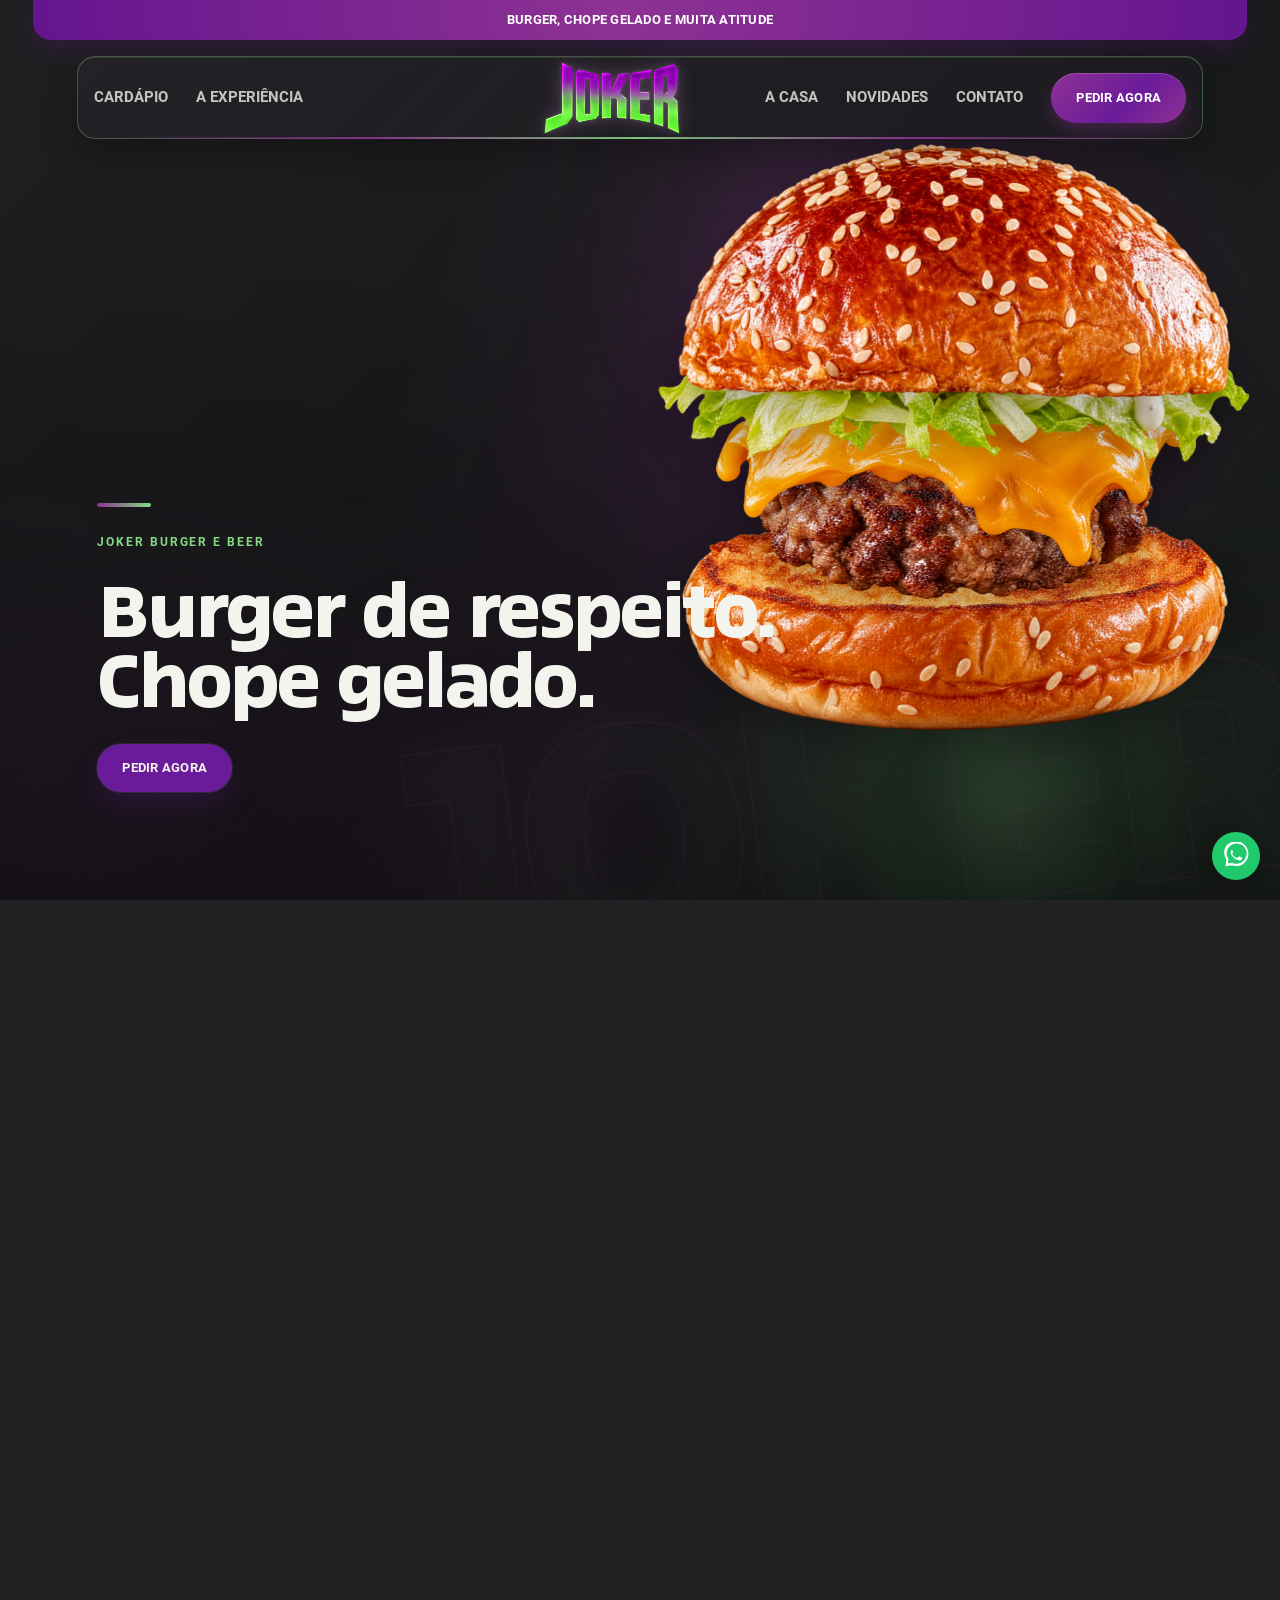
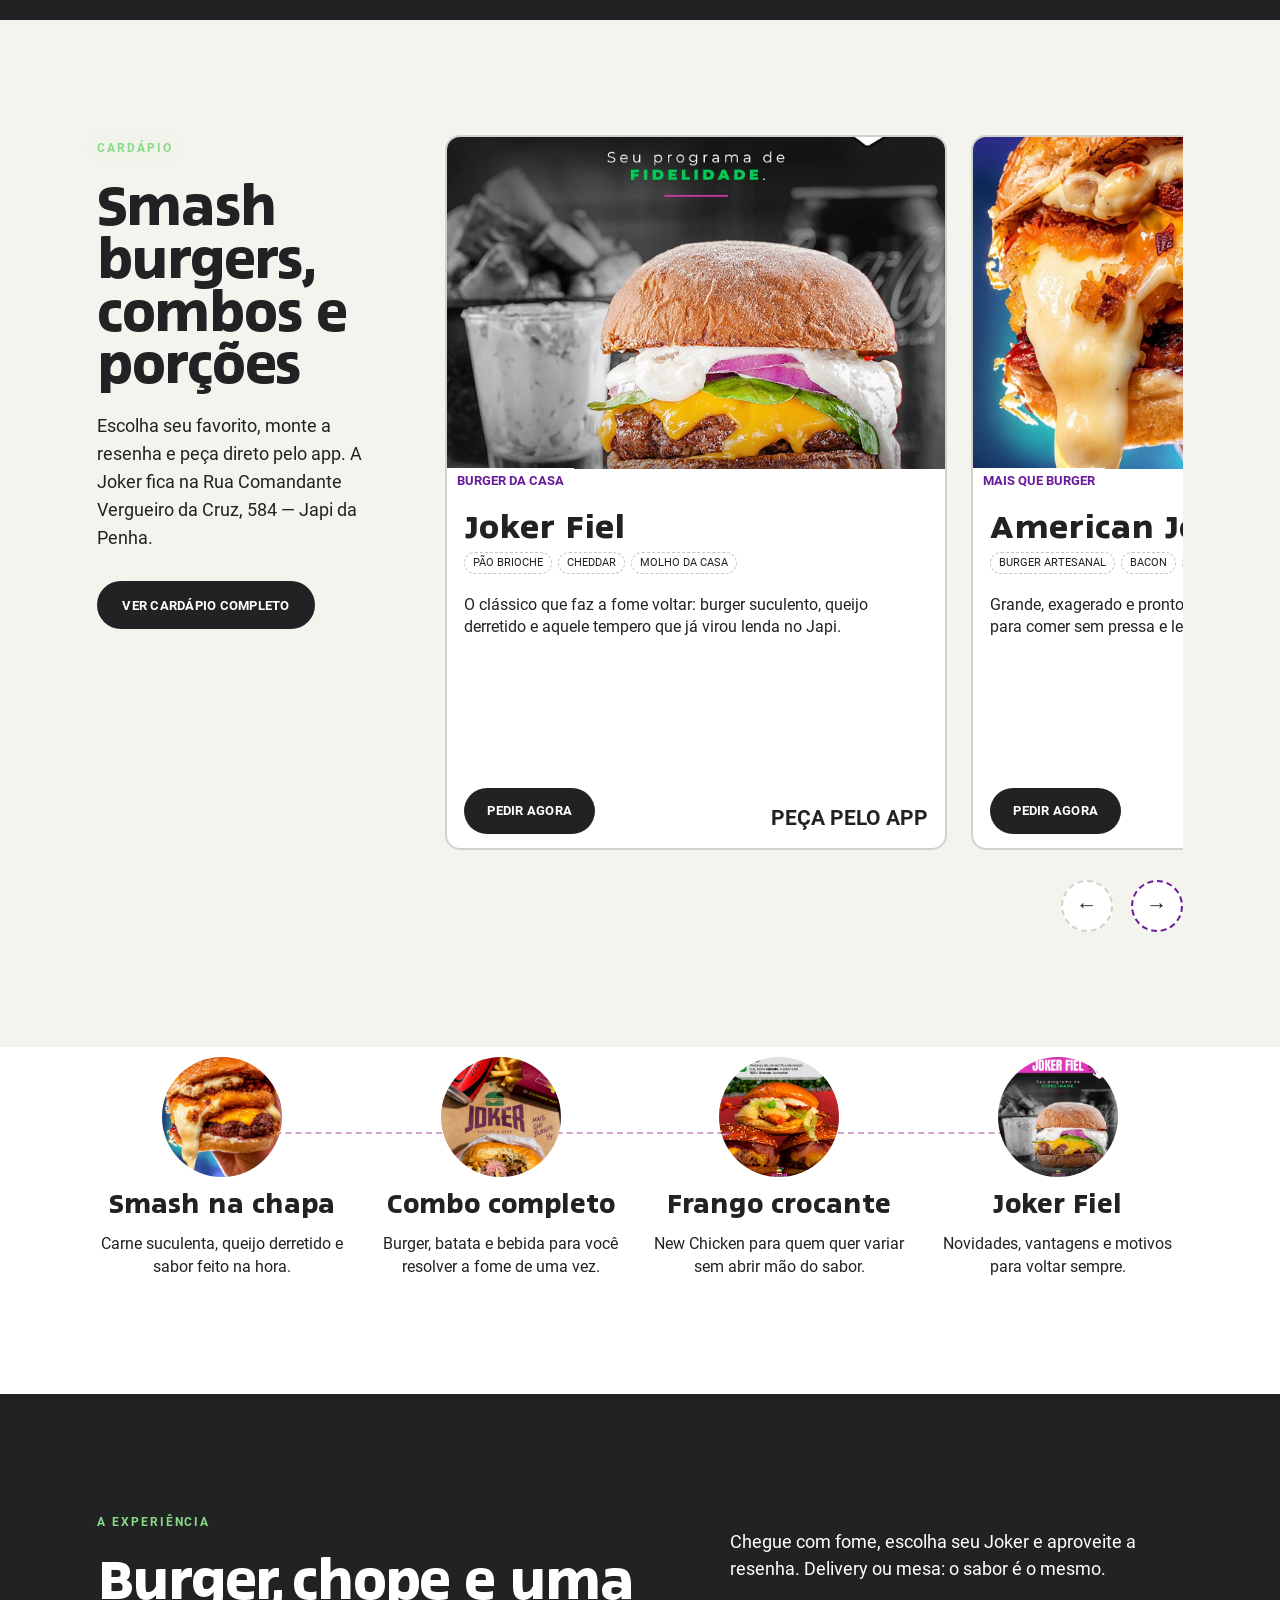
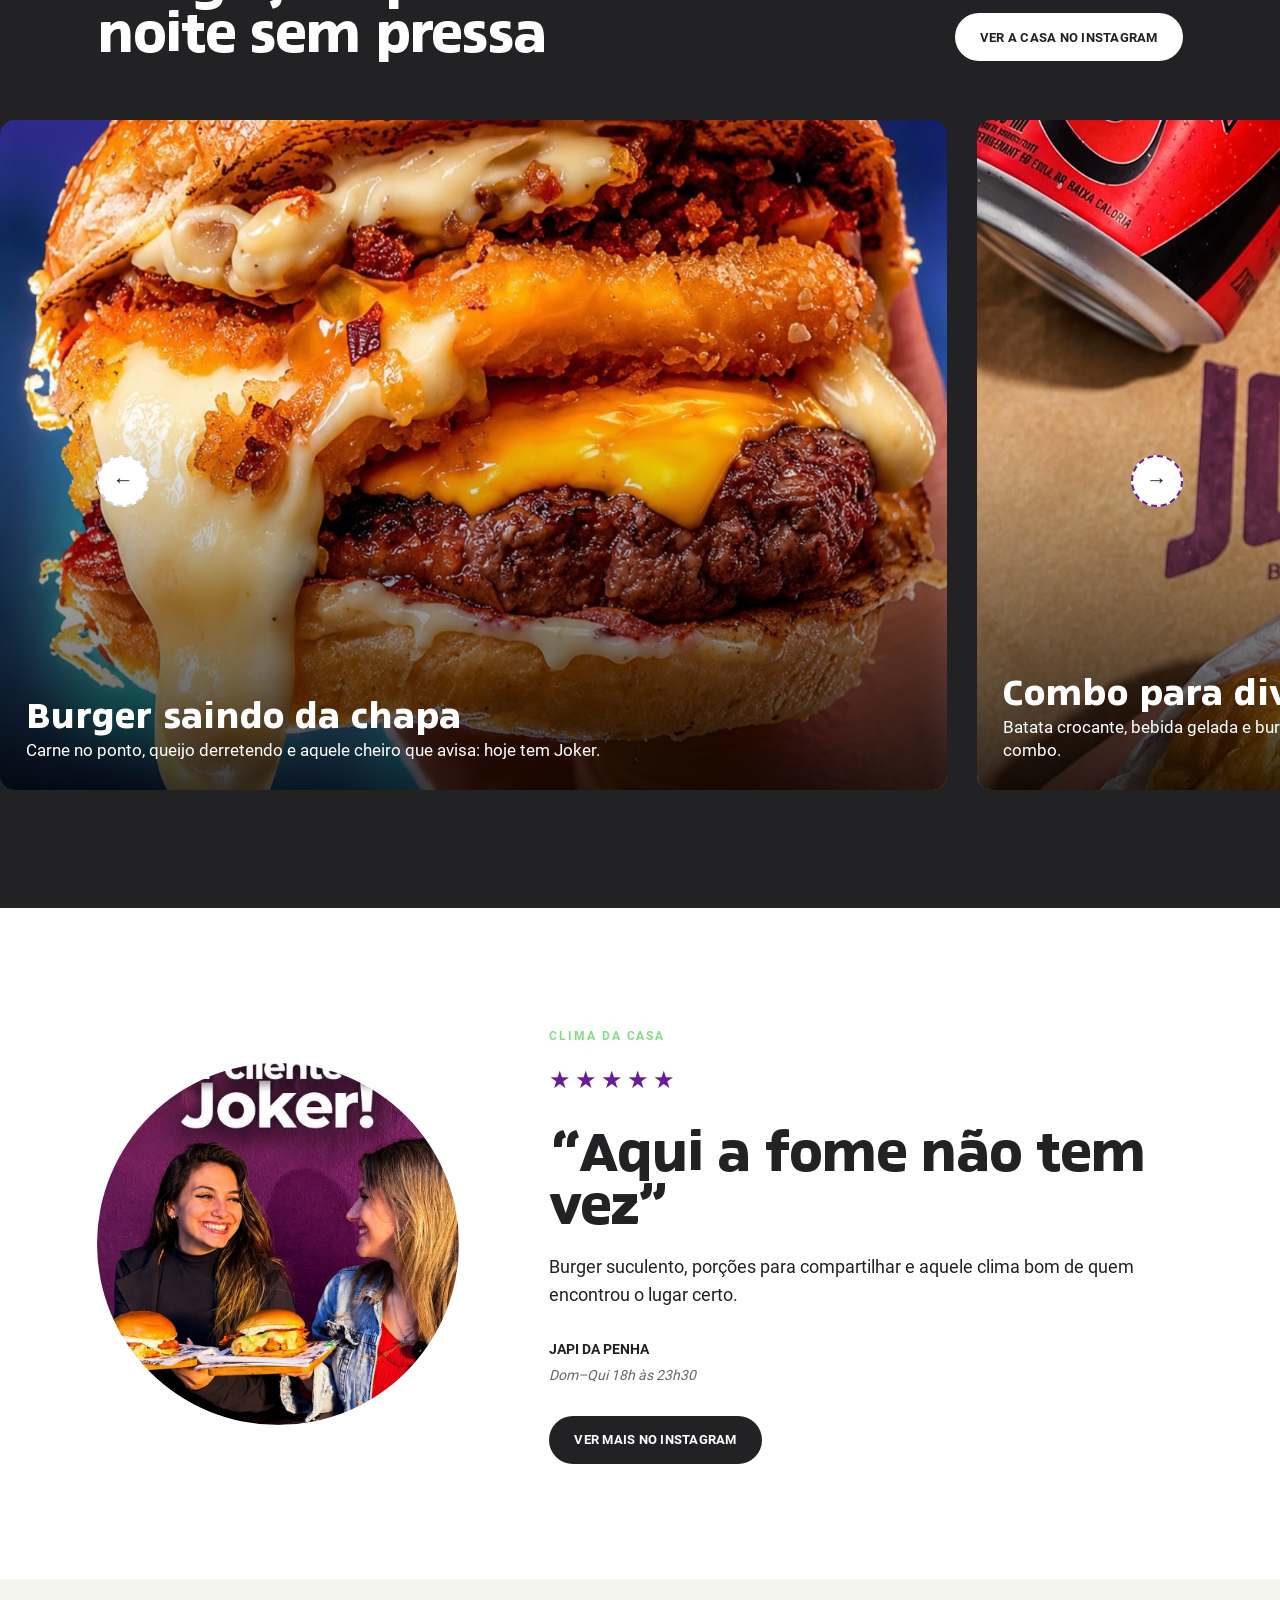
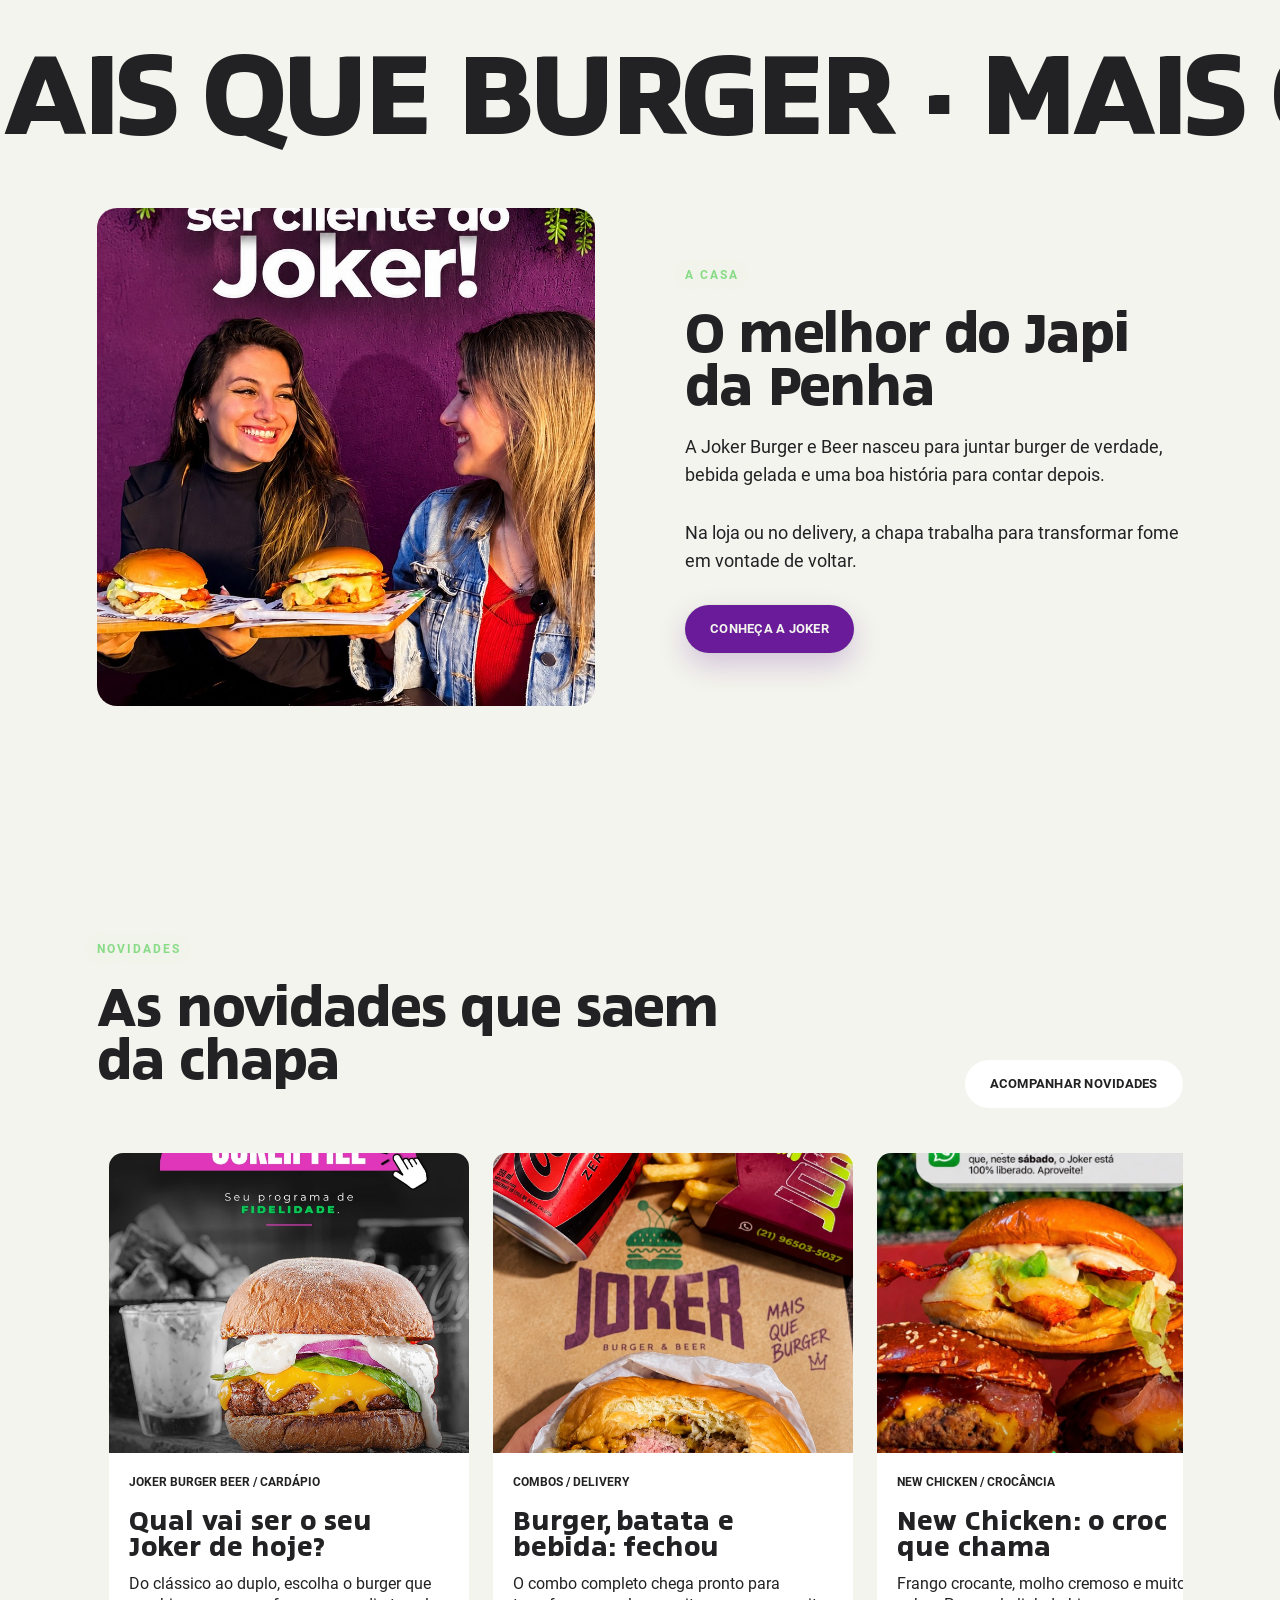
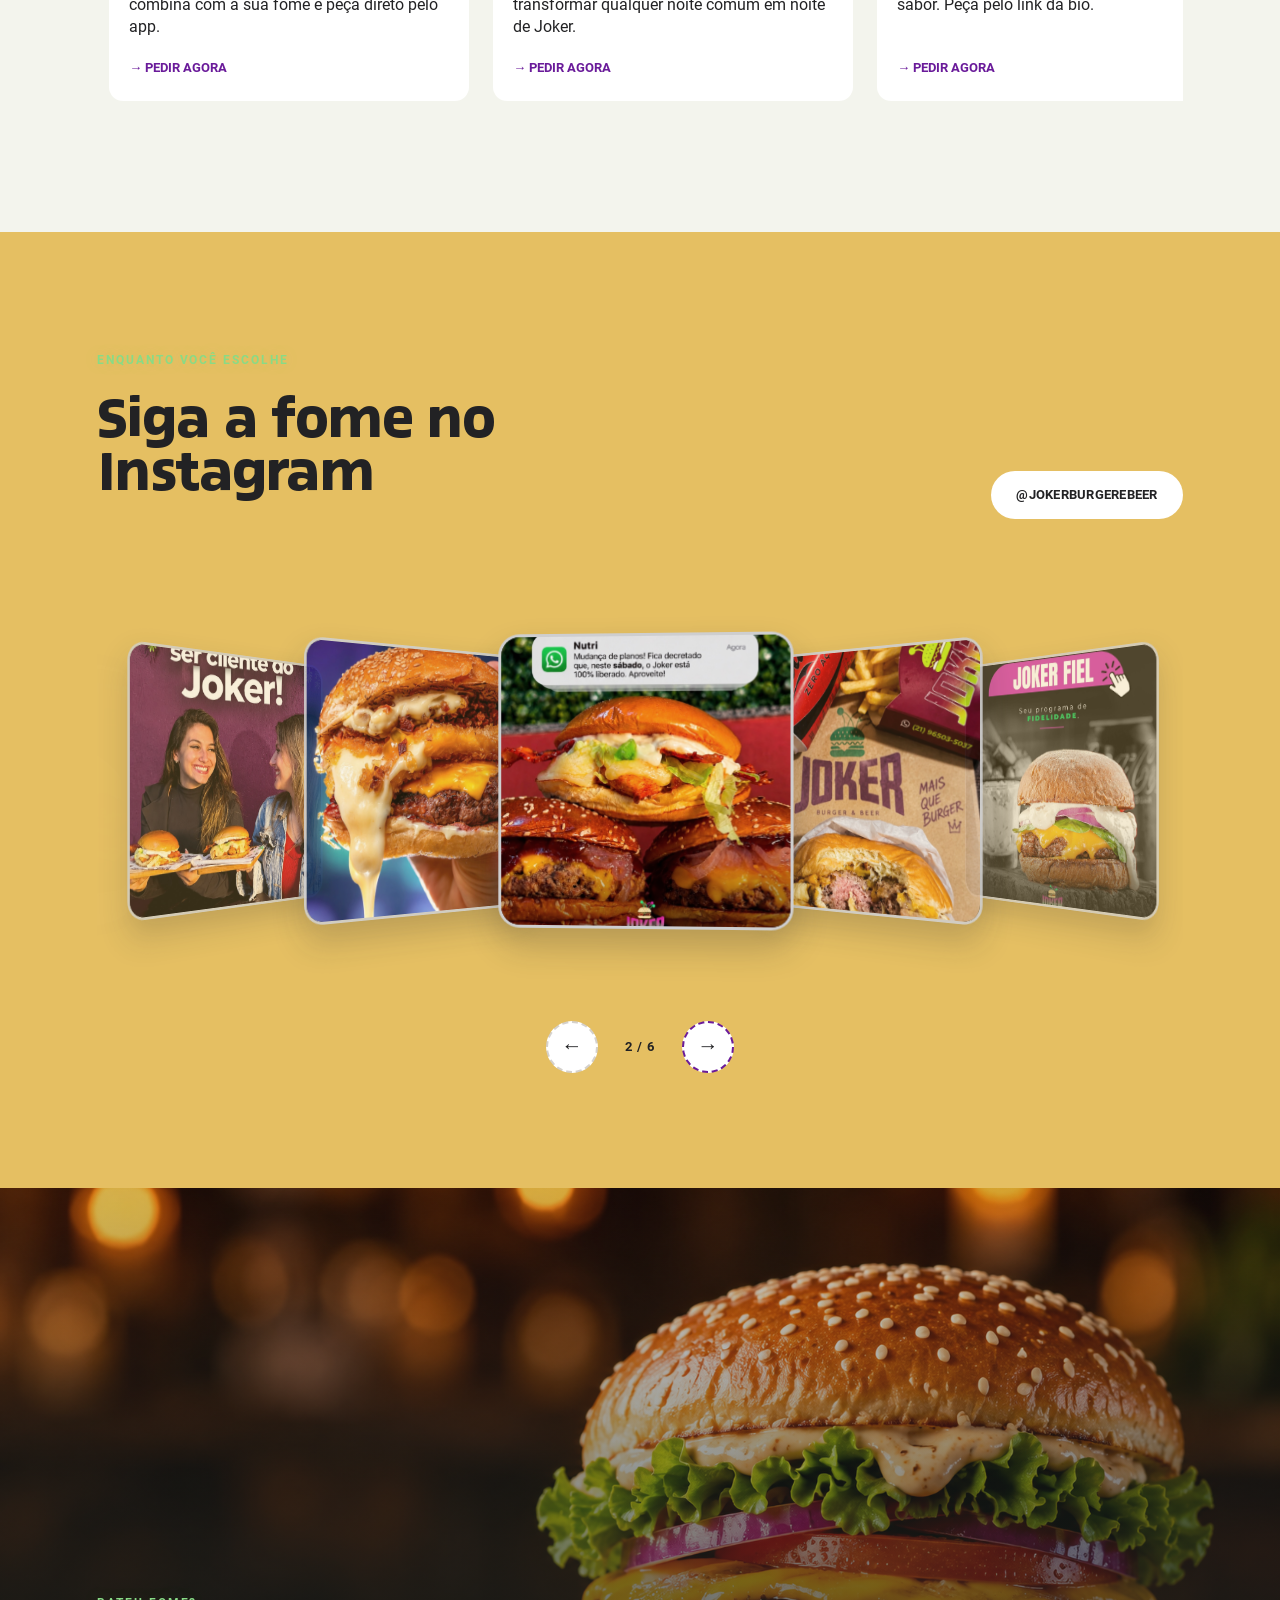
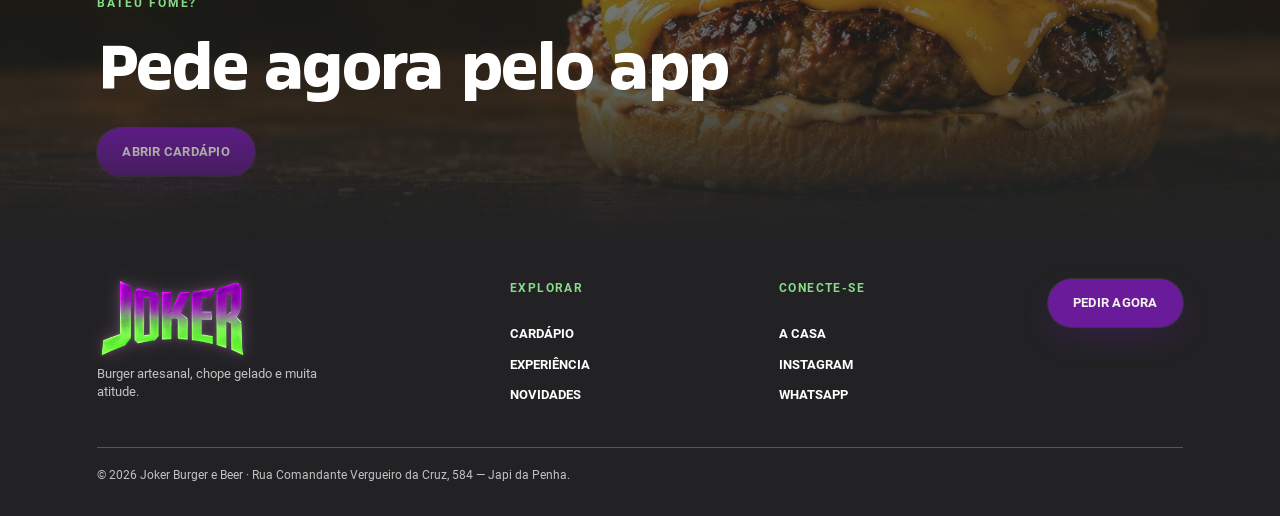
==== commit 7af19b9d: "Improve branded mobile navigation" ====
--- a/index.html
+++ b/index.html
@@ -25,8 +25,8 @@
           <a href="#contact">Contato</a>
           <a class="nav-book" href="checkout.html">Pedir agora</a>
         </div>
-        <button class="menu-toggle" type="button" aria-expanded="false" aria-controls="mobile-menu" aria-label="Open menu">
-          <span></span><span></span>
+        <button class="menu-toggle" type="button" aria-expanded="false" aria-controls="mobile-menu" aria-label="Abrir menu">
+          <span></span><span></span><span></span>
         </button>
       </nav>
       <div class="mobile-menu" id="mobile-menu" hidden>
--- a/styles.css
+++ b/styles.css
@@ -86,7 +86,8 @@
   .hero-stage::after{right:-10vw;bottom:4vh;font-size:clamp(9rem,37vw,14rem)}
   .hero-orb-purple{width:72vw;height:72vw;top:14%;right:-14%}
   .hero-orb-green{width:58vw;height:58vw;right:-14%;bottom:4%}
-  .hero-burger{top:19%;right:-31vw;width:91vw;height:380px;opacity:.98}
+  /* Keep the exploded burger inside the mobile hero frame. */
+  .hero-burger{top:36%;right:4vw;width:min(92vw,380px);height:380px;opacity:.98}
   .hero-burger-visual::before{display:none}
   .hero-content{padding-bottom:52px}
   .hero-content::before{width:42px;height:3px;margin-bottom:17px}
@@ -246,3 +247,128 @@
   .coverflow-card,.footer-motion-ready [data-footer-reveal],.review-fold-title.is-folding .review-fold-piece,.review-fold-target.is-folding{animation:none!important;transition:none!important}
   .review-fold-piece{opacity:1!important;transform:none!important;filter:none!important}
 }
+
+/* Branded mobile menu: compact, high-contrast and easy to tap. */
+@media (max-width:760px){
+  .nav-shell,.scrolled .nav-shell{
+    grid-template-columns:48px minmax(0,1fr) 48px;
+    padding:0 16px;
+  }
+
+  .menu-toggle{
+    position:relative;
+    width:48px;
+    height:48px;
+    min-width:48px;
+    border:1px solid rgba(136,219,134,.58);
+    border-radius:14px;
+    background:linear-gradient(145deg,rgba(142,50,148,.42),rgba(20,20,24,.96));
+    box-shadow:0 0 0 1px rgba(255,255,255,.06) inset,0 8px 20px rgba(106,27,154,.28),0 0 18px rgba(136,219,134,.08);
+    transition:background .2s ease,border-color .2s ease,box-shadow .2s ease,transform .2s ease;
+    touch-action:manipulation;
+  }
+  .menu-toggle:hover{transform:translateY(-1px);border-color:var(--joker-neon);box-shadow:0 0 0 1px rgba(255,255,255,.08) inset,0 10px 22px rgba(106,27,154,.36),0 0 22px rgba(136,219,134,.16)}
+  .menu-toggle:active{transform:translateY(0)}
+  .menu-toggle:focus-visible{outline:3px solid var(--joker-neon);outline-offset:4px}
+  .menu-toggle span{
+    position:absolute;
+    right:12px;
+    display:block;
+    width:22px;
+    height:2px;
+    border-radius:999px;
+    background:linear-gradient(90deg,var(--joker-neon),var(--offwhite));
+    transform-origin:center;
+    transition:top .2s ease,transform .2s ease,opacity .15s ease,width .2s ease;
+  }
+  .menu-toggle span:nth-child(1){top:15px}
+  .menu-toggle span:nth-child(2){top:22px;width:17px}
+  .menu-toggle span:nth-child(3){top:29px}
+  .menu-toggle[aria-expanded="true"]{
+    border-color:rgba(142,50,148,.95);
+    background:linear-gradient(145deg,rgba(142,50,148,.72),rgba(20,20,24,.98));
+    box-shadow:0 0 0 1px rgba(255,255,255,.08) inset,0 10px 24px rgba(106,27,154,.42),0 0 22px rgba(142,50,148,.22);
+  }
+  .menu-toggle[aria-expanded="true"] span:nth-child(1){top:22px;transform:rotate(45deg)}
+  .menu-toggle[aria-expanded="true"] span:nth-child(2){opacity:0;transform:scaleX(.2)}
+  .menu-toggle[aria-expanded="true"] span:nth-child(3){top:22px;transform:rotate(-45deg)}
+
+  .mobile-menu{
+    inset:94px 12px auto;
+    z-index:3;
+    max-height:calc(100dvh - 108px);
+    overflow-y:auto;
+    padding:12px;
+    gap:8px;
+    border:1px solid rgba(136,219,134,.34);
+    border-top:2px solid var(--joker-purple);
+    border-radius:18px 18px 22px 22px;
+    background:linear-gradient(155deg,rgba(45,25,52,.99),rgba(24,24,28,.99) 66%,rgba(20,33,24,.99));
+    box-shadow:0 22px 42px rgba(0,0,0,.42),0 0 0 1px rgba(142,50,148,.12) inset,0 0 30px rgba(106,27,154,.2);
+    backdrop-filter:blur(18px);
+    -webkit-backdrop-filter:blur(18px);
+  }
+  .mobile-menu::before{
+    content:"";
+    display:block;
+    width:48px;
+    height:3px;
+    margin:0 auto 4px;
+    border-radius:999px;
+    background:linear-gradient(90deg,var(--joker-purple),var(--joker-neon));
+    box-shadow:0 0 12px rgba(136,219,134,.2);
+  }
+  .mobile-menu a{
+    position:relative;
+    display:flex;
+    align-items:center;
+    min-height:48px;
+    padding:12px 14px 12px 20px;
+    border:1px solid rgba(255,255,255,.07);
+    border-radius:12px;
+    background:rgba(255,255,255,.045);
+    color:rgba(243,244,237,.9);
+    font-size:13px;
+    letter-spacing:.06em;
+    transition:background .2s ease,border-color .2s ease,color .2s ease,transform .2s ease,box-shadow .2s ease;
+    touch-action:manipulation;
+  }
+  .mobile-menu a::before{
+    content:"";
+    position:absolute;
+    left:10px;
+    width:4px;
+    height:4px;
+    border-radius:50%;
+    background:var(--joker-neon);
+    box-shadow:0 0 8px rgba(136,219,134,.72);
+  }
+  .mobile-menu a:hover,.mobile-menu a:focus-visible{
+    color:#fff;
+    border-color:rgba(136,219,134,.48);
+    background:linear-gradient(90deg,rgba(142,50,148,.36),rgba(136,219,134,.08));
+    box-shadow:0 6px 16px rgba(0,0,0,.2),0 0 14px rgba(136,219,134,.08);
+    transform:translateX(2px);
+  }
+  .mobile-menu .nav-book{
+    justify-content:center;
+    min-height:50px;
+    margin-top:4px;
+    padding-left:14px;
+    border-color:rgba(136,219,134,.44);
+    background:linear-gradient(135deg,var(--joker-purple),#6a1b9a 58%,#a444aa);
+    box-shadow:0 10px 22px rgba(106,27,154,.34),inset 0 1px 0 rgba(255,255,255,.2);
+    color:#fff;
+  }
+  .mobile-menu .nav-book::before{display:none}
+  .mobile-menu .nav-book:hover,.mobile-menu .nav-book:focus-visible{
+    background:linear-gradient(135deg,#a444aa,var(--joker-purple));
+    box-shadow:0 12px 24px rgba(106,27,154,.44),0 0 18px rgba(136,219,134,.12);
+    transform:translateY(-1px);
+  }
+}
+
+@media (prefers-reduced-motion:reduce){
+  .menu-toggle,.menu-toggle span,.mobile-menu a{transition:none!important}
+  .mobile-menu a:hover,.mobile-menu a:focus-visible,.menu-toggle:hover,.menu-toggle:active{transform:none}
+}
